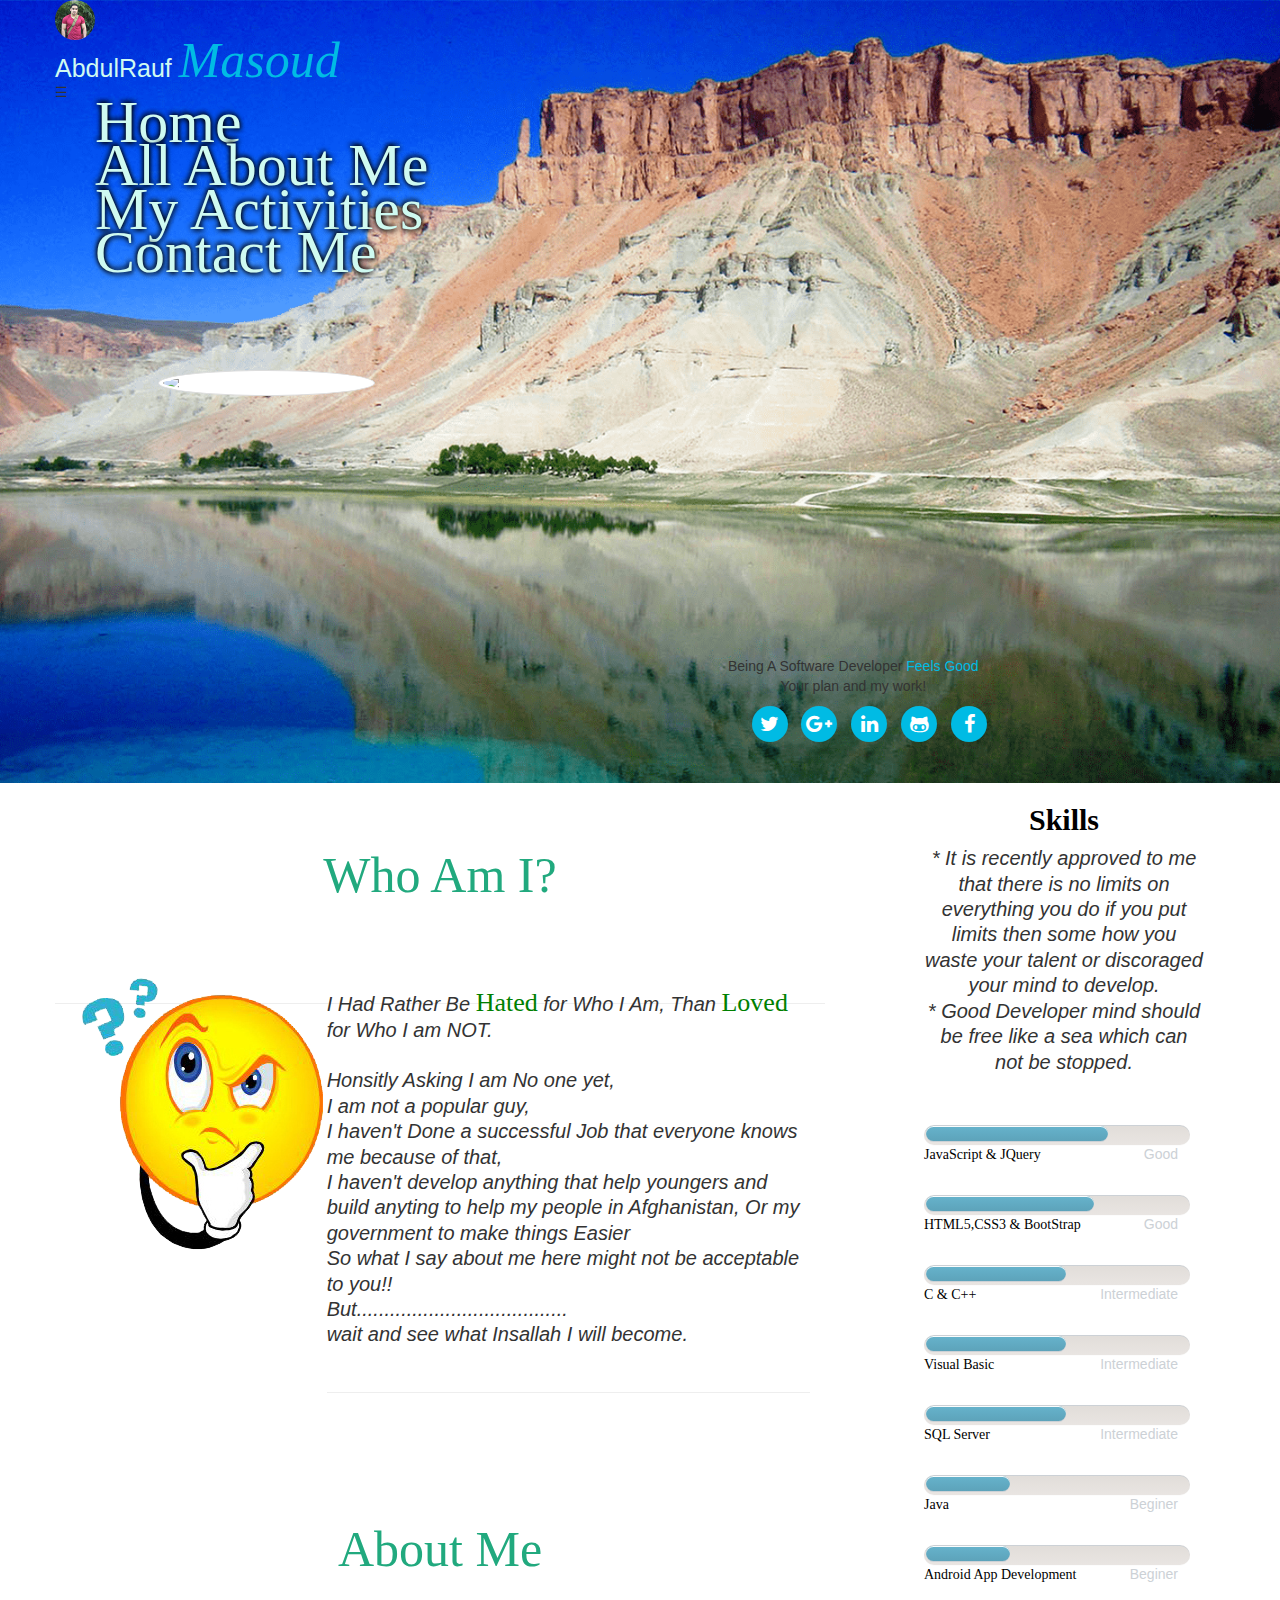
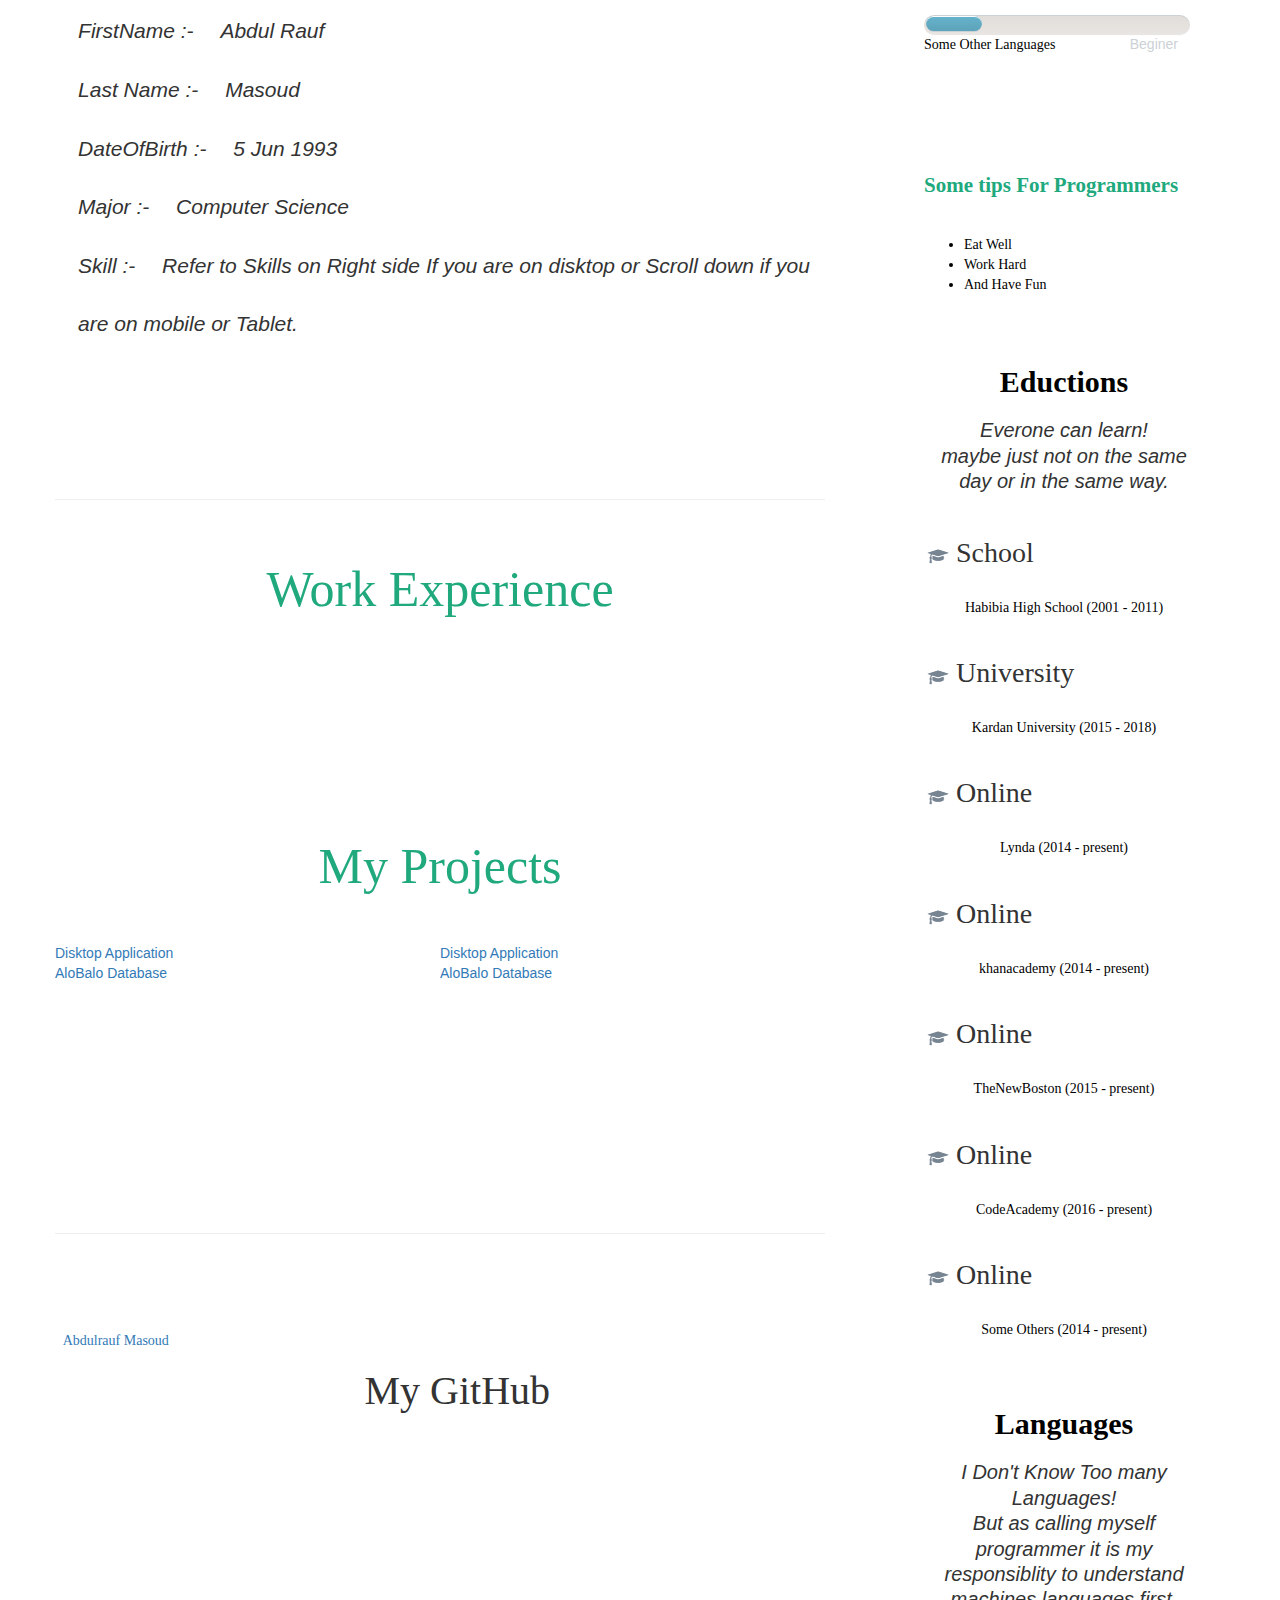
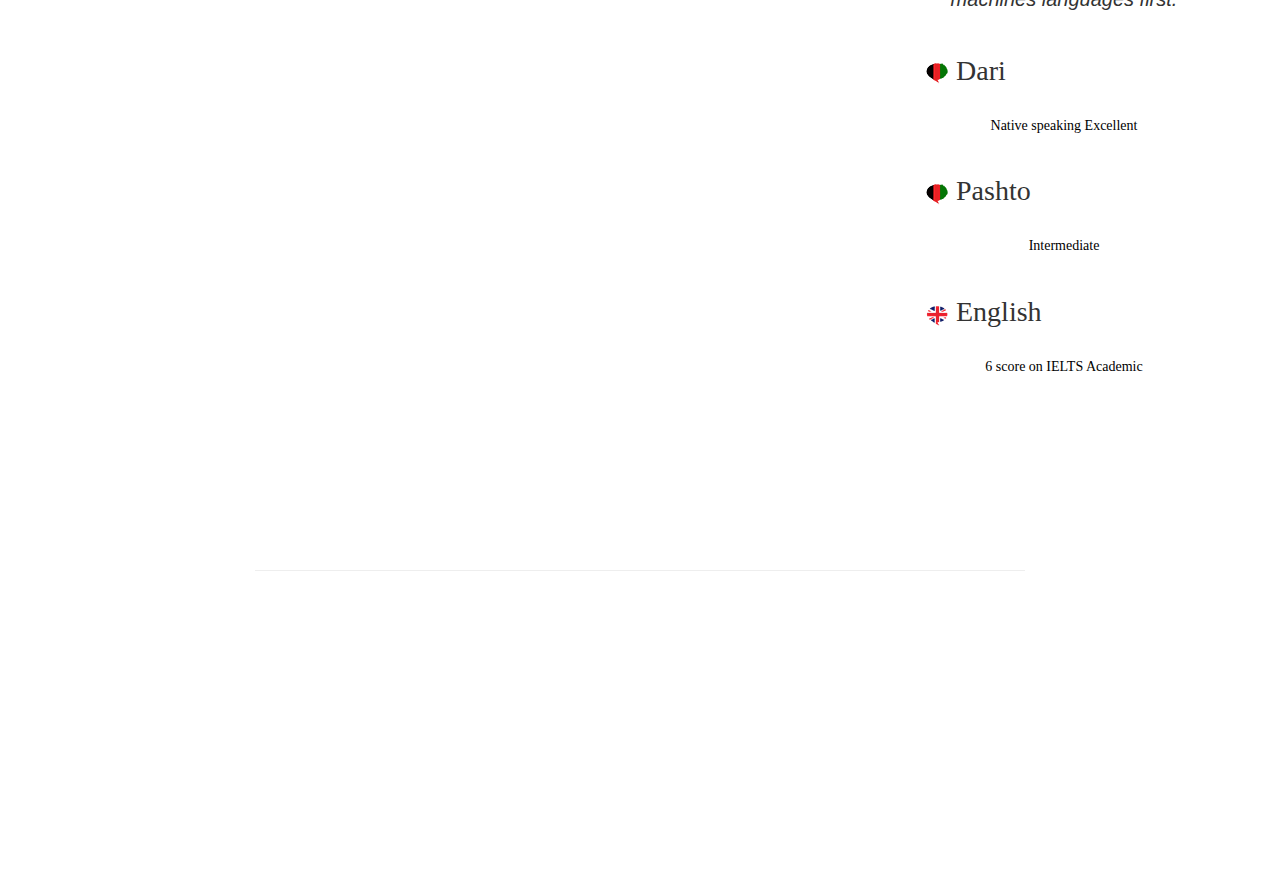
==== index.html @ 6aa52af4 "Update index.html" ====
<!DOCTYPE html >
<html lang = "en">
<head>
	<meta charset="UTF-8">
    <meta http-equiv="X-UA-Compatible" content="IE=edge">
    <meta name="viewport" content="width=device-width, initial-scale=1">
	
	
	
	
	<link rel="stylesheet" href="CSS/bootstrap.min.css">
	<link rel="stylesheet" href= "CSS/normalize.css">
	<link rel="stylesheet" type="text/css" href="http://fonts.googleapis.com/css?family=Tangerine">
	<link rel="stylesheet" href="//cdnjs.cloudflare.com/ajax/libs/octicons/2.0.2/octicons.min.css">
	<link rel="stylesheet" href="CSS/github-activity.css">
	<link rel="stylesheet" href="CSS/font-awesome.css">
	<link rel="stylesheet" href="CSS/font-awesome.min.css">
	<link rel="stylesheet" href="CSS/font-awesome.min(1).css">
	<link rel="stylesheet" href="https://cdnjs.cloudflare.com/ajax/libs/font-awesome/4.6.3/css/font-awesome.min.css">
	<script type="text/javascript" src="//cdnjs.cloudflare.com/ajax/libs/mustache.js/0.7.2/mustache.min.js"></script>
<script type="text/javascript" src="JavaScript/github-activity.js"></script>
	
	<link rel="stylesheet" href="CSS/Copied-style.css">
	<link rel="stylesheet" href="CSS/MyStyle.css">
    <link rel="stylesheet" href="CSS/MediaQuery.css">
	
</head>
<!-------------------------Body--------------------->
	<body>  
					
	
		
<div class="container-fluid">
	
<div id='stars'></div>
<div id='stars2'></div>
<div id='stars3'></div>
<!------------------- Nevigation-Bar-------------------->
<div class="container-fluid margin-376 ">
	<header id="header">
		<nav >
					<div class="container  ">

					<div class="logo">
						<img src="Images/40-40.png" class="img-circle" />
					</div>
					<span class="skills-font" style="color:#cffaf1;font-style:normal;font-size:25px;"> <bold>AbdulRauf</bold>				</span>
                        <span class="masoud" style="color:#00BBE4; font-style:italic">Masoud</span> 
					<div class="icon">
						<span class="toggle">☰</span>
					</div>
					
					<ul class="list-item masoud">
						<li><a href="#All-About-Me" class="font-a">Home</a></li>
						<li><a href="#All-About-Me" class="font-a">All About Me</a></li>
						<li><a href="#My-Activities" class="font-a">My Activities</a></li>
						<li><a href="#Contact-Me" class="font-a">Contact Me</a></li>
					</ul>
				</div>
			
	
	<div class="col-xs-1 col-sm-1  col-md-1 col-lg-1">
	</div>
	<div class="col-xs-12 col-sm-3  col-md-3 col-lg-3"  style="padding-top:5%; ">
		<div class="myimage" ><a href="Images/Abdulrauf.png">
                 <img src="Images/Abdulrauf.png" class="img-circle img-responsive center-block img-thumbnail "></a>
				</div>	
		<!--//header-->
				
			</div>	
                
			
			
				
	<div class="col-xs-12 col-sm-7  col-md-8 col-lg-8" style="padding-top:0px;">
		<div class="center">
			 <div class="page">

	  <span >Being</span>
		 	 <span>A</span>
		 	 <span>Software</span>
		 	 <span>Developer</span>
				 <span  style="color: #00BBE4;"><span>Feels</span> Good</span>
		 	 <p id="TD1">Your plan and my work!</p>

	</div>
			<div class="header">    
        <div class="profile-content " style="padding-left:5%;">
			
            <ul class="social list-inline">
                <li><a href="https://twitter.com/009_masoud" class=""><i class="fa fa-twitter"></i></a></li>
                <li><a href="https://plus.google.com/112417291341196289769"><i class="fa fa-google-plus"></i></a></li>
                <li><a href="https://www.linkedin.com/in/abdulrauf-masoud-2b6833103"><i class="fa fa-linkedin"></i></a></li>
                <li><a href="https://github.com/AbdulraufMasoud"><i class="fa fa-github-alt"></i></a></li>
                <li class="last-item"><a href="https://www.facebook.com/AbdulraufMasouds"><i class="fa fa-facebook"></i></a></li>
            </ul>

        </div><!--//profile-->
        
    </div>
		</div>
			</div>	
      	
	</nav>	
			</header>		
	
</div>
	
<!--------------------------------Second-Row ------------------------------>
	<div class="container-fluid White ">
	<div class="container ">
	<div class="row White " >
		
		<div class="col-xs-12 col-sm-12 col-md-8 col-lg-8 ">
<!--------------------------About-Me-Section -------------------------------->	
			

			
			
			<section id="All-About-Me" style="padding-bottom:15%">
				<h1 class="masoud textSize " style="color:#21a97e;padding-top:5%">Who Am I?</h1>	
				<br /><br />
				
				 <div class ="col-xs-12 col-sm-4 col-md-4 col-lg-4" >
					
						
							<div class="item-img">
								<img src= "Images/who_am_i.png" alt="" />
							</div>
     
						
					 

              
                </div>
                <div class =" col-xs-12  col-sm-8 col-md-8 col-lg-8" style="padding-bottom:15%;">
                   <h3 class="skills-font" style="text-align:left; padding-bottom:5%;"> 
                I Had Rather Be <span class="p" style="color: green; font-size:1.3em;">Hated</span> for Who I Am, Than <span class="p" style ="color: green; font-size:1.3em;">Loved</span> for Who I am NOT.<br /> 
                <br /> Honsitly Asking I am No one yet,<br /> I am not a popular guy,<br /> I haven't Done a successful Job that everyone knows me because of that,<br />
                I haven't develop anything that help youngers and build anyting to help my people in Afghanistan, Or my government to make things Easier<br /> So what I say about me here might not be acceptable to you!!
				 <br /> 
                But...................................... 
				 <br />
				wait and see what Insallah I will become.<br />
					  
					</h3>
					 <hr class="primary" style="color:black;">  
							
                </div>
				<div>
					
				  <h1 class="masoud textSize" style="margine-left:30%;  color:#21a97e;"><hr class="primary" style="color:#21a97e;">About Me
                    </h1>
				</div>
             <h4 class="blockquote" style="text-align: left;padding-left:3%; font-Size: 1.5em;">
                
                FirstName :- &emsp;Abdul Rauf <br />
                Last Name :- &emsp;Masoud <br />
				DateOfBirth :- &emsp;5 Jun 1993<br />
				Major :-&emsp; Computer Science<br />
				Skill :-&emsp; Refer to Skills on Right side If you are on disktop or Scroll down if you are on mobile or Tablet.<br />
             </h4>
				
		</section>
			<hr class="primary" style="color:black;">
<!------------------------------Work Experience Section---------------------------------->
			<section style="padding-bottom:15%; padding-top:2%;">
				 <h1 class="masoud textSize" style="margine-left:30%; padding-bottom:5%; color:#21a97e;">Work Experience
                    </h1>
			</section>
			
<!--------------------------My-Projects-Section -------------------------------->
		<section id ="My-Activities">
			 <h1 class="masoud textSize" style="margine-left:30%; padding-bottom:3%; padding-top:2%; color:#21a97e;">My Projects
                    </h1>
			
			
			<div class="col-lg-6 col-sm-6 nomargin">
                    <a href="Images/fullsize/1.jpg" class="portfolio-box">
                        <img src="Images/fullsize/1.jpg" class="img-responsive" alt="">
                        <div class="portfolio-box-caption">
                            <div class="portfolio-box-caption-content">
                                <div class="project-category text-faded">
                                    Disktop Application
                                </div>
                                <div class="project-name">
                                    AloBalo Database
                                </div>
                            </div>
                        </div>
                    </a>
                </div>
			
			<div class="col-lg-6 col-sm-6 nomargin">
                    <a href="Images/fullsize/2.jpg" class="portfolio-box">
                        <img src="Images/fullsize/2.jpg" class="img-responsive" alt="">
                        <div class="portfolio-box-caption">
                            <div class="portfolio-box-caption-content">
                                <div class="project-category text-faded">
                                    Disktop Application
                                </div>
                                <div class="project-name">
                                    AloBalo Database
                                </div>
                            </div>
                        </div>
                    </a>
                </div>
				
		</section >
			<hr class="primary" style="color:black;">
		
		<!----------------------GitHub-Section----------------------->	
		<section class=" github section" style="padding-top:10%; padding-bottom:15%;">
			
			<div class="section-inner">
				<div class="gha-user-info" style="font-family: 'Akronim', cursive;"><a class="" href="https://github.com/Abdulraufmasoud" target="_blank">Abdulrauf Masoud </a></div>
				<h2 class="heading masoud" style="font-size:40px;"> My GitHub</h2>
				
				<div id="feed">	
					<div class="gha-feed"></div>
				</div>				
			</div>				
		</section>
</div>
		
<!------------------------------------Skills-Section------------------------------->
		
		<div class="col-xs-12 col-sm-12 col-md-4 col-lg-4" Style ="padding-left:7%; padding-right:3% ">
			<section>
				<h2 class ="abdulrauf"><Strong>Skills</Strong></h2><h4 class="skills-font">
				* It is recently approved to me that there is no limits on everything you do
				if you put limits  then some how you waste your talent or discoraged your mind to develop. <br \>* Good Developer mind should be free like a sea which  can not be stopped.
                 </h4>
<!-------------------------Skills part ------------------------>
				<ul id="skill">  
	               <li><span class="bar jquery"></span><h6>
                     <span class="mySkilltitalbar">Good</span>
                     JavaScript & JQuery</h6>
                 </li>
	             <li><span class="bar html-css"></span><h6>
                        <span class="mySkilltitalbar">Good</span>
                        HTML5,CSS3 & BootStrap</h6>
                 </li>
                 <li><span class="bar C"></span><h6>
                    <span class="mySkilltitalbar">Intermediate</span>
                    C & C++</h6>
                 </li>
                  <li><span class="bar VB"></span><h6>
                    <span class="mySkilltitalbar">Intermediate</span>
                    Visual Basic</h6>
                 </li>
	               <li><span class="bar SQL"></span><h6> 
                       <span class="mySkilltitalbar">Intermediate</span>SQL Server</h6>
                   </li>
               
                   <li><span class="bar java"></span><h6>Java
                       <span class="mySkilltitalbar">Beginer</span></h6>
                   </li>
                 <li><span class="bar Android"></span><h6>
                    <span class="mySkilltitalbar">Beginer</span>
                    Android App Development</h6>
                 </li>
                
	               <li><span class="bar Other"></span>
                       <h6><span class="mySkilltitalbar">Beginer</span>Some Other Languages</h6>  </li>
                 
				</ul>
				
				 <h3 class ="masoud" style="padding-top: 50px; padding-bottom: 20px; text-align: left; font-size: 1.5em; color:#21a97e;"><strong>Some tips For Programmers</strong> </h3>
            
                 <ul class="abdulrauf" style="text-align: left; font-size:1em;">
                      
                     <li>Eat Well</li>
                     <li>Work Hard</li>
                     <li>And Have Fun</li>
                 </ul>
			</section>
<!------------------------------Education-Section----------------------->
			<section>
				 
             <h2 class ="abdulrauf" style="padding-top: 50px; padding-bottom: 10px;"><strong>Eductions</strong> <h4 class="skills-font">
               Everone can learn! <br /> maybe just not on the same day or in the same way.
                 </h4></h2>
             <span class="abdulrauf-icon"><h3> <img src="Images/Eduction.png"> School</h3>
                 <h5 class="abdulrauf">Habibia High School (2001 - 2011)</h5></span>
             
              <span class="abdulrauf-icon"><h3> <img src="Images/Eduction.png"> University</h3>
                 <h5 class="abdulrauf">Kardan University (2015 - 2018)</h5></span>
             
             <span class="abdulrauf-icon"><h3> <img src="Images/Eduction.png"> Online</h3>
                 <h5 class="abdulrauf">Lynda (2014 - present)</h5></span>
             
             
             <span class="abdulrauf-icon"><h3> <img src="Images/Eduction.png"> Online</h3>
                 <h5 class="abdulrauf">khanacademy (2014 - present)</h5></span>
             
             <span class="abdulrauf-icon"><h3> <img src="Images/Eduction.png"> Online</h3>
                 <h5 class="abdulrauf">TheNewBoston (2015 - present)</h5></span>
             
             <span class="abdulrauf-icon"><h3> <img src="Images/Eduction.png"> Online</h3>
                 <h5 class="abdulrauf">CodeAcademy (2016 - present)</h5></span>
             
             <span class="abdulrauf-icon"><h3> <img src="Images/Eduction.png"> Online</h3>
                 <h5 class="abdulrauf">Some Others (2014 - present)</h5></span>
			</section>
<!--------------------------------- languges parts  ---------------------------->
			<section style="padding-bottom:15%;">
				  <h2 class ="abdulrauf" style="padding-top: 50px; padding-bottom: 10px;"><strong>Languages</strong><h4 class="skills-font">
                I Don't Know Too many Languages! <br \>But as calling myself programmer it is my responsiblity to understand machines languages first. 
                 </h4> </h2>
             <span class="abdulrauf-icon"><h3> <img src="Images/language.png"> Dari</h3>
                 <h5 class="abdulrauf">Native speaking Excellent </h5></span>
             <span class="abdulrauf-icon"><h3> <img src="Images/language.png"> Pashto</h3>
                 <h5 class="abdulrauf">Intermediate </h5></span>
             <span class="abdulrauf-icon"><h3> <img src="Images/English.png"> English</h3>
                 <h5 class="abdulrauf">6 score on IELTS Academic </h5></span>
			</section>
			
		</div>
			
		
		</div>
	
	</div>
		<!--//section-->
	</div>

	<!-------------------------Third-Row -------------------->
	<section id="Contact-Me" style="padding-top:5%; padding-bottom:5%;">
        <div class="container">
			
			
			
			
            <div class="row" style="color:white;">
                <div class="col-lg-8 col-lg-offset-2 text-center">
                    <h2 class="section-heading masoud" style="font-size:45px;">Let's Get In Touch!</h2>
                    <hr class="primary">
                    <h3 class="skills-font" style="font-size:20px;">Ready to start your next project with me? That's great! Give me a call or send me an email and I will get back to you as soon as possible!</h3>
                </div>
                <div class="col-lg-4 col-lg-offset-2 text-center" style="padding-top:2%; padding-bottom:4%;">
                    <i class="fa fa-phone fa-3x sr-contact"></i>
                    <h3 class="skills-font">+93 729 242444</h3>
                </div>
                <div class="col-lg-4 text-center"  style="padding-top:2%; padding-bottom:4%;">
                    <i class="fa fa-envelope-o fa-3x sr-contact"></i>
                    <h3 class="skills-font"><a href="mailto:masoud_009@yahoo.com" style = "color: white; background-color:none;">masoud_009@yahoo.com</a></h3>
                </div>
            </div>
        </div>
    </section>
	
	</div>
		<script src= "JavaScript/prefixfree.min.js"></script>
		<script src="JavaScript/jquery-3.0.0.min.js"></script>
		<script src="JavaScript/bootstrap.min.js"></script> 			
		
		<script src= "JavaScript/index.js"></script>
		<script src="JavaScript/MyScript.js"></script>
	</body>
</html>
---- CSS/MyStyle.css ----
html { 
background:url(../Images/Band-e-Amir1.png) no-repeat center center fixed; 
-webkit-background-size: cover;
-moz-background-size: cover;
-o-background-size: cover;
background-size: cover;
	background-repeat:no-repeat;
    background-position:center;
}


body
{
	background-color: transparent;
   	margin: 0px;
 	 padding:0px;
	position: static;
	
}


h1, h2, h3, h4, h5, h6 
{
	font-family: font-family: 'Georgia','Times','Times New Roman'', serif; 
}



.container-fluid
{
	widows: inherit;
	padding: 0px;
	margin: 0px;
}
.container
{
	padding: 0px;
	
}


.center
{
	margin: 5%;
	padding-top: 40%;

	text-align: center;
	
}




.header .profile-content .social a {
	text-decoration:none;
	
    background: #00BBE4 ;
	align-items: center;
    width: 36px;
    height: 36px;
    display: inline-block;
    -webkit-border-radius: 50%;
    -moz-border-radius: 50%;
    -ms-border-radius: 50%;
    -o-border-radius: 50%;
    border-radius: 50%;
    -moz-background-clip: padding;
    -webkit-background-clip: padding-box;
    background-clip: padding-box;
    color: #fff;
    text-align: center;
}
.header .profile-content .social a:hover {
    background: orange;
}
.header .profile-content .social a .fa {
    font-size: 20px;
    padding-top: 8px;
}

/*\\\\\\\\\\\\\\\\\\\\\\\\\\\-Fonts designe-\\\\\\\\\\\\\\\\\\\\\\\*/
.textSize
{  
	 color: green;
	font-size: 50px;
	text-align: center;
}
.nomargin
{
	margin: 0px;
	padding: 0px;
}


.White
	{
		background-color: white;
	}


div section div.abdulrauf
	{
	font-family: 'Akronim', cursive;
	color: White;
	text-align: center;
         padding-top: 22%;
	}

.abdulrauf
	{
	font-family: 'Lobster Two', cursive;
	
	color: Black;
	text-align: center;
	}

.skills-font
{
	text-align: center;
	font-family: Optima, Segoe, "Segoe UI", Candara, Calibri, Arial, sans-serif;
	font-size: 20px;
	
	font-variant: normal;
	font-weight: normal;
	font-style: italic;
	line-height: 25.4px;
}


#My-Activities
{
	padding-bottom: 35%;
}

.p {
	font-family: Georgia, Times, "Times New Roman", serif;
	font-size: 25px;
	font-style: normal;
	font-variant: normal;
	font-weight: 400;
	line-height: 28px;
}
.masoud{
  font-family: Georgia, Times, "Times New Roman", serif;
	font-size: 50px;
	font-style: normal;
	font-variant: normal;
	font-weight: 500;
	line-height: 40.4px;;
}
.masoudcolor:hover
    {
        background-color: transparent;
        color:black;
    }
.masoudcolor
    {
        color:white;
    }

span.abdulrauf-icon h3
{
   font-family: Segoe;
	font-size: 28px;
	font-style: normal;
	font-variant: normal;
	font-weight: 100;
	line-height: 75px;
    text-align: left;
    
	
}	
	
	.blockquote {
	font-family: Calibri, Candara, Segoe, "Segoe UI", Optima, Arial, sans-serif;
	font-size: 41px;
	font-style: italic;
	font-variant: normal;
	font-weight: 400;
	line-height: 58.5714px;

	
     
}

/*\\\\\\\\\\\\\\\\\\\\\\\\\\\-First Row Image hover-\\\\\\\\\\\\\\\\\\\\\\\*/
.myimage 
{
  position: relative;
  margin: 20px auto 60px;
  padding-bottom: 10px; /* Needed to make room for the shadow */
  height: 80%;
  text-align: center;
}
  /* Floating Shadow Pseudoelement */

  .myimage a:after
{ 
    content:'';
    display: block;
    position: absolute;
    left: 13%;
    bottom: 0px;
    width: 75%;
    max-width: 200px;
    height: 10px;
    background: transparent;
    border-radius: 100px/50px;
    box-shadow: 0 50px 40px rgba(0,0,0,0.5);
}

  .myimage a 
{
    display: block;
    position: relative;
    margin: 0 auto;
    width: 75%;
    -webkit-transition: all .2s linear;
    -moz-transition: all .2s linear;
    -ms-transition: all .2s linear;
    -o-transition: all .2s linear;
    transition: all .2s linear;
  }

  .myimage a:hover,
  .myimage a:focus {
    width: 85%;
  }
/*\\\\\\\\\\\\\\\\\\\\First Row Image -Image hover-\\\\\\\\\\\\*/








/*\\\\\\\\\\\\\\\\\\\\\\\\\MySkillBar\\\\\\\\\\\\\\\\\\\\\
*/
#skill { 
	list-style: none;
	 font-family: 'Lobster Two', cursive;
    color: black;
	width: 100%;
	margin: 30px 0 0;
	position: relative;
	line-height: 1.5em;
	padding: 10px 0 ;
}

#skill li { 
	margin-bottom:50px; 
	background:#ccd1d6;
	background-image: -webkit-gradient(linear, left top, left bottom, from(#e1ddd9), to(#e9e5e2));
	background-image: -webkit-linear-gradient(top, #e1ddd9, #e9e5e2);
	background-image: -moz-linear-gradient(top, #e1ddd9, #e9e5e2);
	background-image: -ms-linear-gradient(top, #e1ddd9, #e9e5e2);
	background-image: -o-linear-gradient(top, #e1ddd9, #e9e5e2);
	background-image: linear-gradient(top, #e1ddd9, #e9e5e2);  
	height:20px;
    width: 95%;
	border-radius:10px; 
    -moz-box-shadow: 0 1px 0px #ccd1d6 inset, 0 1px 0 #fcfcfc;	 
	-webkit-box-shadow: 0 1px 0px #ccd1d6 inset, 0 1px 0 #fcfcfc;	 
	box-shadow: 
	0 1px 0px #ccd1d6 inset, 0 1px 0 #fcfcfc;	  
}

#skill li h6 { 
    font-size: 1em;
	position:relative; 
	top:22px;
    text-align: left;
    
}

.bar { 
	height:15px; 
	margin:1.5px 2px;  
	position:absolute;
	border-radius:20px;
	-moz-box-shadow: 0 1px 0px #fcfcfc inset, 0 1px 0 #ccd1d6;
	-webkit-box-shadow: 0 1px 0px #fcfcfc inset, 0 1px 0 #ccd1d6;	 
	box-shadow: 0 1px 0px #fcfcfc inset, 0 1px 0#ccd1d6;		
}
.jquery {
	width:65%;
	-moz-animation:jquery 2s ease-out;
	-webkit-animation:jquery 2s ease-out;
	background-color: #00BBE4;
background-image: -webkit-gradient(linear, left top, left bottom, from(#66b3cc), to(#5da3ba));
	background-image: -webkit-linear-gradient(top, #66b3cc, #5da3ba);
	background-image: -moz-linear-gradient(top, #66b3cc, #5da3ba);
	background-image: -ms-linear-gradient(top, #66b3cc, #5da3ba);
	background-image: -o-linear-gradient(top, #66b3cc, #5da3ba);
	background-image: linear-gradient(top, #66b3cc, #5da3ba)
}
.html-css{
	width:60%;
	-moz-animation:html-css 2s ease-out;
	-webkit-animation:html-css 2s ease-out;
	background-color: #00BBE4;
	background-image: -webkit-gradient(linear, left top, left bottom, from(#00BBE4), to(#00BBE4));
	background-image: -webkit-linear-gradient(top, #66b3cc, #5da3ba);
	background-image: -moz-linear-gradient(top, #66b3cc, #5da3ba);
	background-image: -ms-linear-gradient(top, #66b3cc, #5da3ba);
	background-image: -o-linear-gradient(top, #66b3cc, #5da3ba);
	background-image: linear-gradient(top, #66b3cc, #5da3ba)
}
.C {
	width:50%; 
	-moz-animation:C 3.2s ease-out;
	-webkit-animation:C 3.2s ease-out;
	background-color: #5da3ba;
	background-image: -webkit-gradient(linear, left top, left bottom, from(#66b3cc), to(#5da3ba));
	background-image: -webkit-linear-gradient(top, #66b3cc, #5da3ba);
	background-image: -moz-linear-gradient(top, #66b3cc, #5da3ba);
	background-image: -ms-linear-gradient(top, #66b3cc, #5da3ba);
	background-image: -o-linear-gradient(top, #66b3cc, #5da3ba);
	background-image: linear-gradient(top, #66b3cc, #5da3ba)
}
.VB {
	width:50%;
	-moz-animation:VB 2s ease-out;
	-webkit-animation:VB 2s ease-out;
	background-color: #5da3ba;
background-image: -webkit-gradient(linear, left top, left bottom, from(#66b3cc), to(#5da3ba));
	background-image: -webkit-linear-gradient(top, #66b3cc, #5da3ba);
	background-image: -moz-linear-gradient(top, #66b3cc, #5da3ba);
	background-image: -ms-linear-gradient(top, #66b3cc, #5da3ba);
	background-image: -o-linear-gradient(top, #66b3cc, #5da3ba);
	background-image: linear-gradient(top, #66b3cc, #5da3ba)
}
.SQL {
	width:50%;
	-moz-animation:SQL 2s ease-out;
	-webkit-animation:SQL 2s ease-out;
	background-color: #5da3ba;
background-image: -webkit-gradient(linear, left top, left bottom, from(#66b3cc), to(#5da3ba));
	background-image: -webkit-linear-gradient(top, #66b3cc, #5da3ba);
	background-image: -moz-linear-gradient(top, #66b3cc, #5da3ba);
	background-image: -ms-linear-gradient(top, #66b3cc, #5da3ba);
	background-image: -o-linear-gradient(top, #66b3cc, #5da3ba);
	background-image: linear-gradient(top, #66b3cc, #5da3ba)
}
.java {
	width:30%; 
	-moz-animation:java 2.5s ease-out;
	-webkit-animation:java 2s ease-out;
	background-color: #5da3ba;
	background-image: -webkit-gradient(linear, left top, left bottom, from(#66b3cc), to(#5da3ba));
	background-image: -webkit-linear-gradient(top, #66b3cc, #5da3ba);
	background-image: -moz-linear-gradient(top, #66b3cc, #5da3ba);
	background-image: -ms-linear-gradient(top, #66b3cc, #5da3ba);
	background-image: -o-linear-gradient(top, #66b3cc, #5da3ba);
	background-image: linear-gradient(top, #66b3cc, #5da3ba)
}
.Android {
	width:30%;
	-moz-animation:Android 2.5s ease-out;
	-webkit-animation:Android 2s ease-out;
	background-color: #5da3ba;
background-image: -webkit-gradient(linear, left top, left bottom, from(#66b3cc), to(#5da3ba));
	background-image: -webkit-linear-gradient(top, #66b3cc, #5da3ba);
	background-image: -moz-linear-gradient(top, #66b3cc, #5da3ba);
	background-image: -ms-linear-gradient(top, #66b3cc, #5da3ba);
	background-image: -o-linear-gradient(top, #66b3cc, #5da3ba);
	background-image: linear-gradient(top, #66b3cc, #5da3ba)
}
.Other {
	width:20%;
	-moz-animation:Other 2.5s ease-out;
	-webkit-animation:Other 2s ease-out;
	background-color: #5da3ba;
background-image: -webkit-gradient(linear, left top, left bottom, from(#66b3cc), to(#5da3ba));
	background-image: -webkit-linear-gradient(top, #66b3cc, #5da3ba);
	background-image: -moz-linear-gradient(top, #66b3cc, #5da3ba);
	background-image: -ms-linear-gradient(top, #66b3cc, #5da3ba);
	background-image: -o-linear-gradient(top, #66b3cc, #5da3ba);
	background-image: linear-gradient(top, #66b3cc, #5da3ba)
}
.mySkilltitalbar
    {   color: #ccd1d6;
        font-weight: 400;
        font-family: "Lato", arial, sans-serif;
        position: absolute;
        right: 12px;
        top: 0;
        padding-bottom: 20px;
    }


@-moz-keyframes jquery      { 0%  { width:0px;} 100%{ width:65%;}  }
@-webkit-keyframes jquery      { 0%  { width:0px;} 100%{ width:65%;}  }


@-moz-keyframes html-css        { 0%  { width:0px;} 100%{ width:60%;}  }
@-webkit-keyframes html-css        { 0%  { width:0px;} 100%{    
width:60%;}  }

@-moz-keyframes C {0%  { width:0px;} 60%{ width:6%;}  }
@-webkit-keyframes C      { 0%  { width:0px;} 60%{ 
width:60%;}  }


@-moz-keyframes VB   { 0%  { width:0px;} 100%{ width:50%;}  }
@-webkit-keyframes VB   { 0%  { width:0px;} 100%{ width:50%;}  }



@-moz-keyframes SQL   { 0%  { width:0px;} 100%{ width:50;}  }
@-webkit-keyframes SQL   { 0%  { width:0px;} 100%{ width:50%;}  }


@-moz-keyframes java      { 0%  { width:0px;} 100%{ width:30%;}  }
@-webkit-keyframes java      { 0%  { width:0px;} 100%{ width:30%;}}


@-moz-keyframes Android   { 0%  { width:0px;} 100%{ width:30%;}  }
@-webkit-keyframes Android   { 0%  { width:0px;} 100%{ width:30%;}  }



@-moz-keyframes Other   { 0%  { width:0px;} 100%{ width:20%;}  }
@-webkit-keyframes Other   { 0%  { width:0px;} 100%{ width:20%;}  }

/*\\\\\\\\\\\\\\\\\\\--My SkillBar LastLine --\\\\\\\\\\\\\\\\\\\\\*/






/*\\\\\\\\\\\\\\\\\\\--Nav bar --\\\\\\\\\\\\\\\\\\\\\*/




@font-face {
    font-family: 'monster';
    src: url('../fonts/monster_1.3-webfont.eot');
    src: url('../fonts/monster_1.3-webfont.eot?#iefix') format('embedded-opentype'),
         url('../fonts/monster_1.3-webfont.woff2') format('woff2'),
         url('../fonts/monster_1.3-webfont.woff') format('woff'),
         url('../fonts/monster_1.3-webfont.ttf') format('truetype'),
         url('../fonts/monster_1.3-webfont.svg#lobster_1.3regular') format('svg');
    font-weight: normal;
    font-style: normal;
 }






header {
	
	height: 10%;
	width: 100%;
}

nav {
	background: none;
	border: none;
	padding: 0;
}

nav ul.list-item{
	list-style: none;
	
}

nav li.font-a {
	display: inline-block;
}

nav div ul li a.font-a{
	font-family: Vollkorn;
	font-weight: 60%;
	color: #cffaf1;
	font-size: 1.2em;
	padding: 0 0px;
	text-shadow: 1px 2px 5px #000,
				 -1px -2px 5px #000;
	transition: color .5s ease 0s, font-size .5s ease 0s;
}

a:hover.font-a {
	color: orange;
	font-size: 1em;
	position: relative;
}



/*\\\\\\\\\\\\\\\\\\\--My SkillBar LastLine End --\\\\\\\\\\\\\\\\\\\\\*/




/*\\\\\\\\\\\\\\\\\\\-github-some Changes --\\\\\\\\\\\\\\\\\\\\\*/
.github
{
	margin: 1%;
	
}
.gha-footer{
	height: 30px;
	width: 99.7%;
	
}


.gha-header{
	width: 99.7%;
}
.heading
{
	margin-left: 40%;
}

/*\\\\\\\\\\\\\\\\\\\-github-some Changes --\\\\\\\\\\\\\\\\\\\\\*/
---- CSS/MediaQuery.css ----
@media(max-width: 1024px)
{


}

body {
    background-size: cover;
    background-attachment: fixed;
    background-position: center center;

    @media (max-width: @iphone-screen) {
        background-attachment: scroll;
    }
} 


}
@media(max-width: 1920px)
{


}

@media(max-width: 1600px)
{

}

@media(max-width: 1366px)
{
	
}

@media(max-width: 1280px)
{

}

@media(max-width: 1024px)
{
.page span
	{
	font-size: 3.2rem;
  padding-bottom: 8px;
  text-shadow: 0 2px 1px rgba(0, 0, 0, .5);
  margin-right: 7px;
	}

}

@media(max-width: 786px)
{
.page span
	{
	font-size: 2.4rem;
  padding-bottom: 8px;
  text-shadow: 0 2px 1px rgba(0, 0, 0, .5);
  margin-right: 7px;
	}


@media(max-width: 414px)
{
	
	.item-img
	{
		padding-top: 0px;
	}
	
	.center
	{
		padding-top: 0px;
	}
	.blockquote
	{
		line-height: 45px;
	}

	
}	
	
	
@media(max-width: 375px)
{
	
	.page span
	{

  margin-right: 0px;
	}
	
	
	.page {
		border-image-width: auto;
		width: 100%;
		text-align: center;
		object-position: center;
		border-top-width: medium;
		 border-top: 2px solid #00BBE4;
  border-bottom:2px solid #00BBE4;
	}
	.center
	{
		padding-top: 0px;
	}

	.profile-content
	{
		padding-left: 0px;
		padding-right: 0px;
		padding-bottom: 10px;
	}
	.item-img
	{
		padding-top: 0px;
	}
	.margin-376
	{
		margin: 2%;
	}

	.blockquote
	{
		line-height: 40px;
	}
	.section
	{
		padding-top: 0%;
	}
	#My-Activities
	{
		padding-bottom: 8%;
	}
}
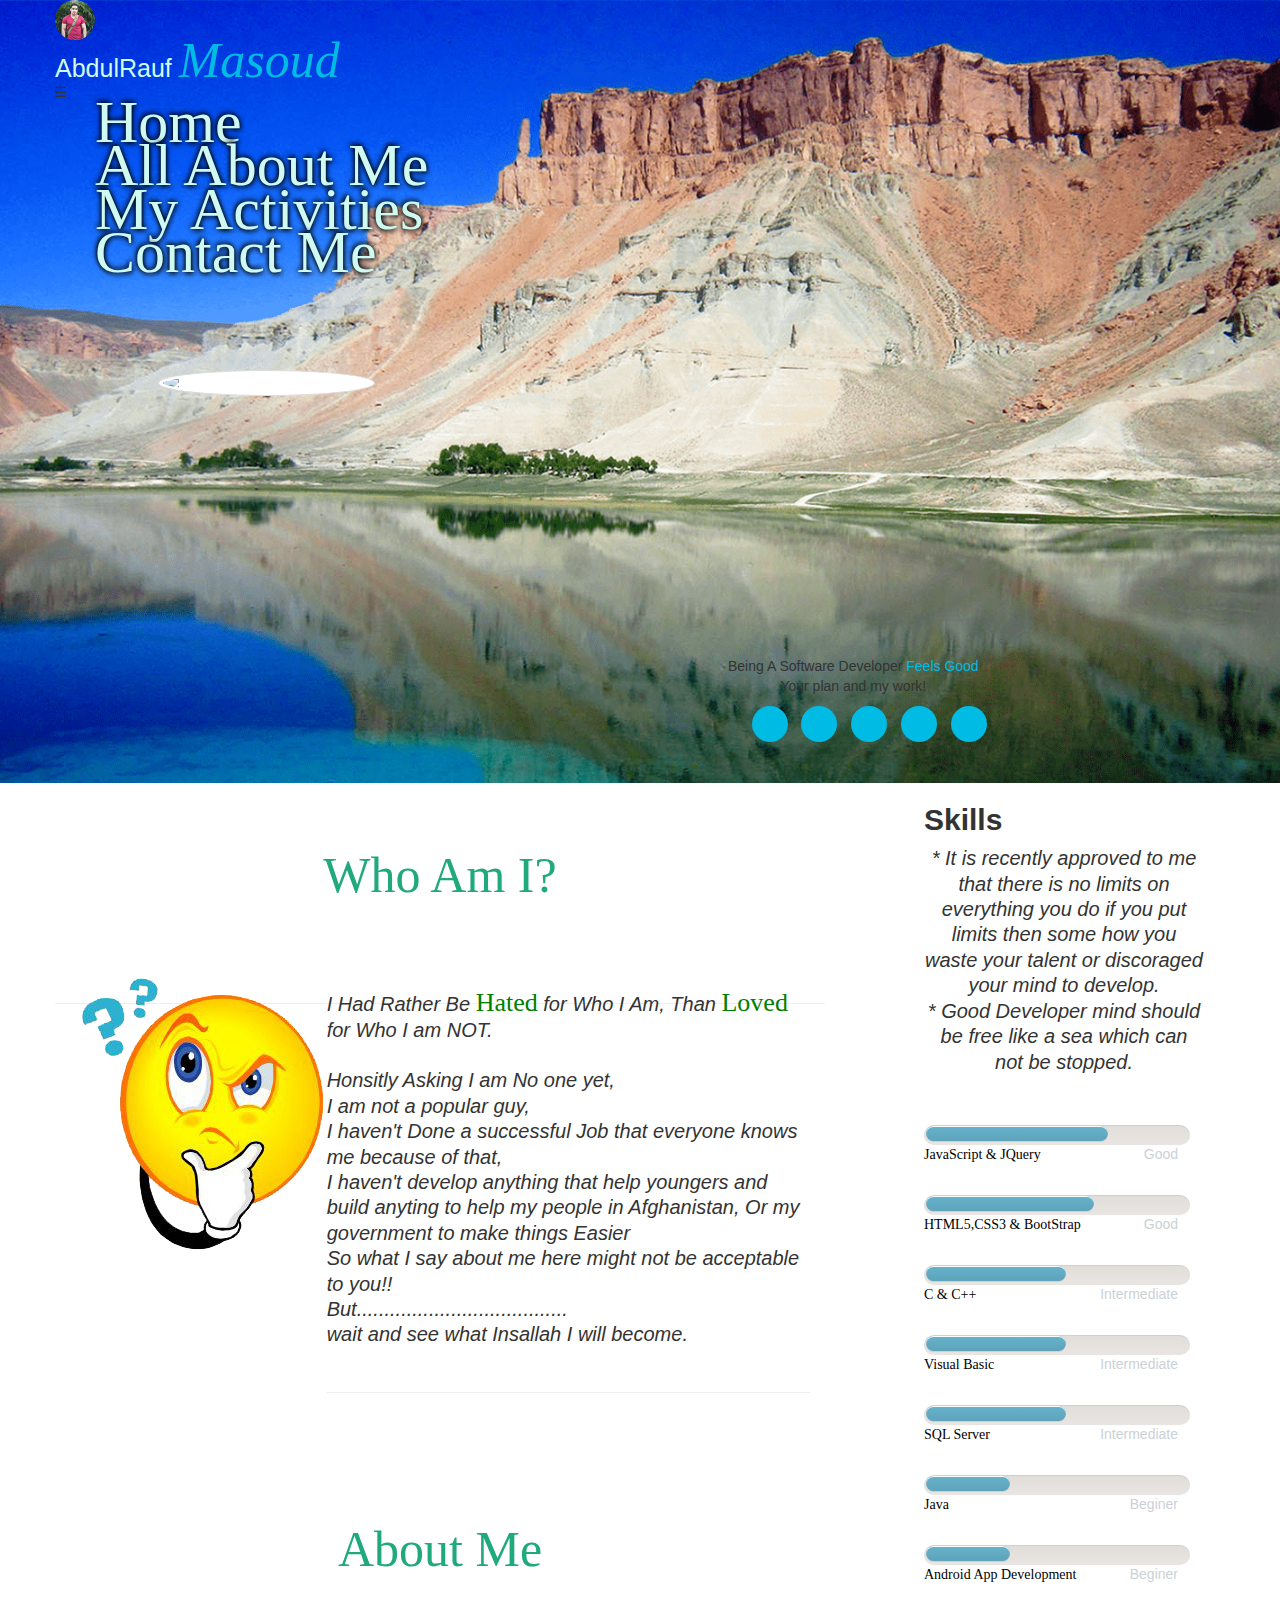
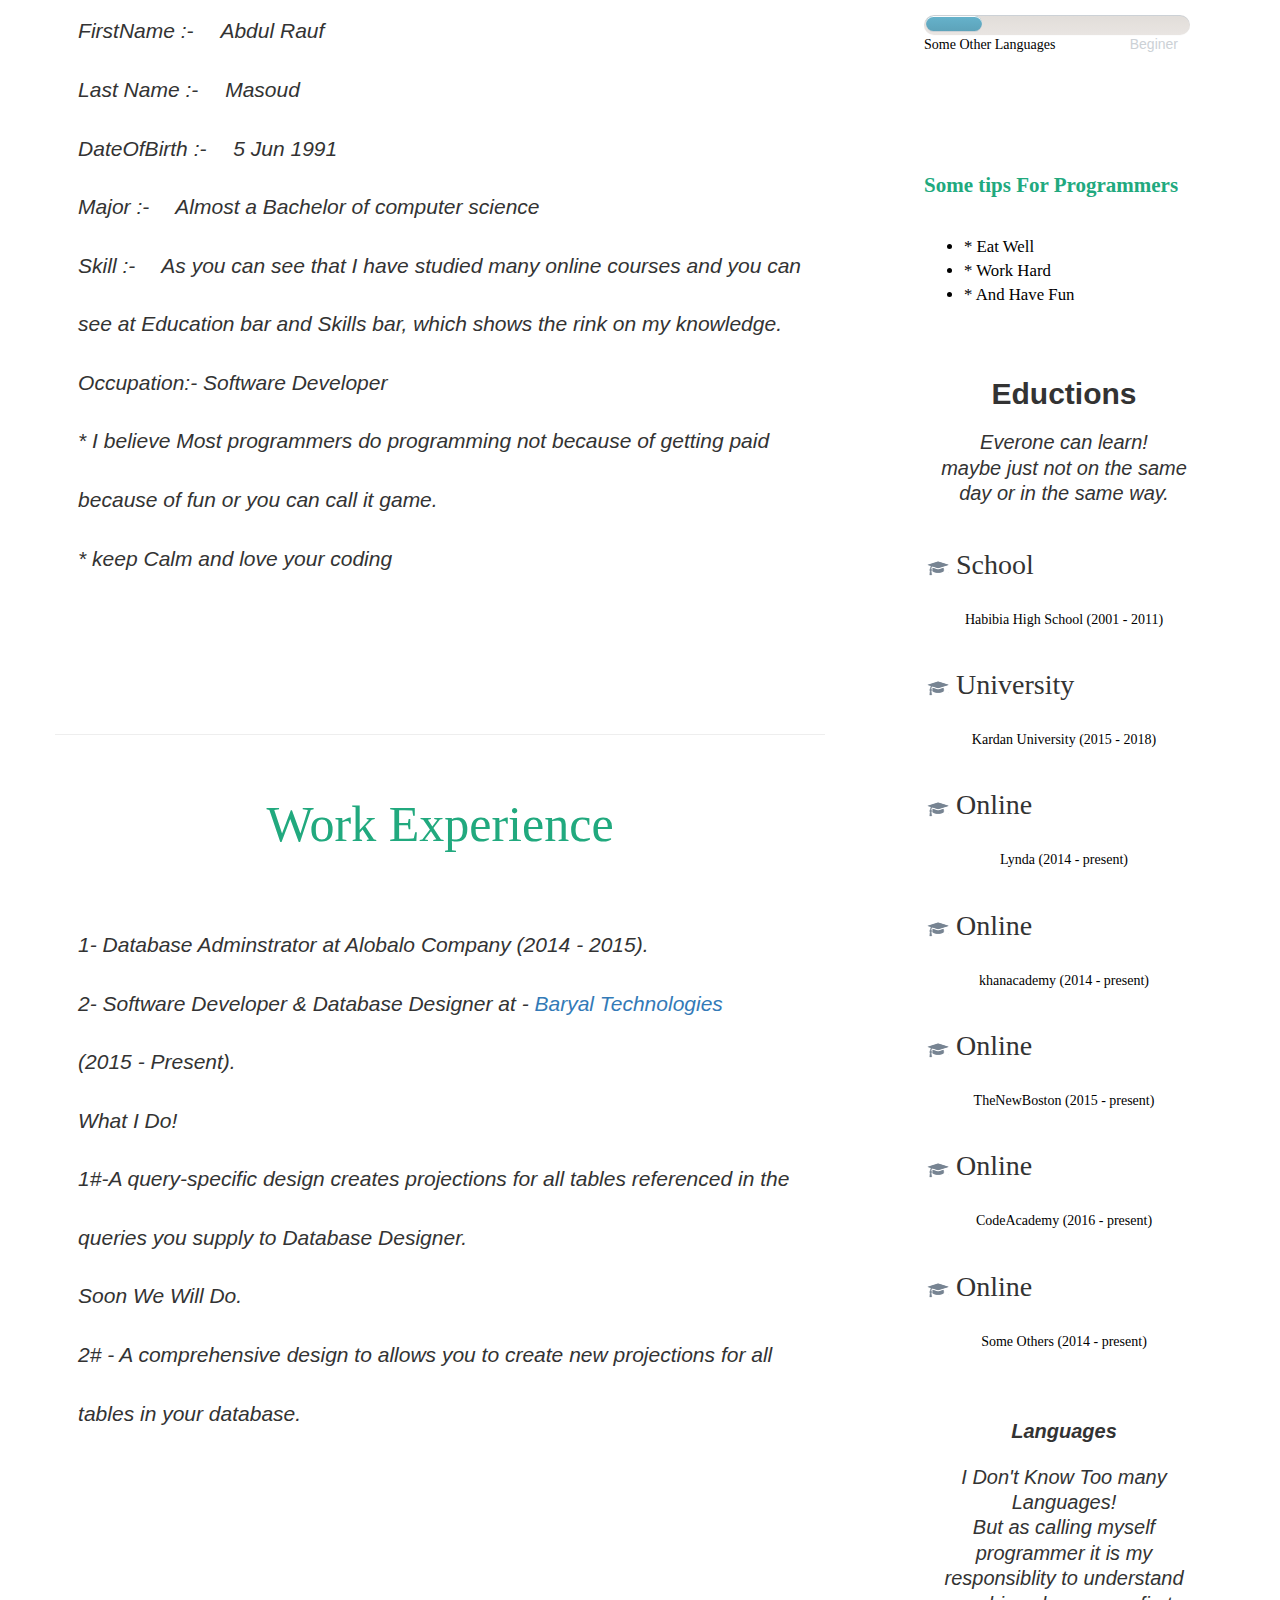
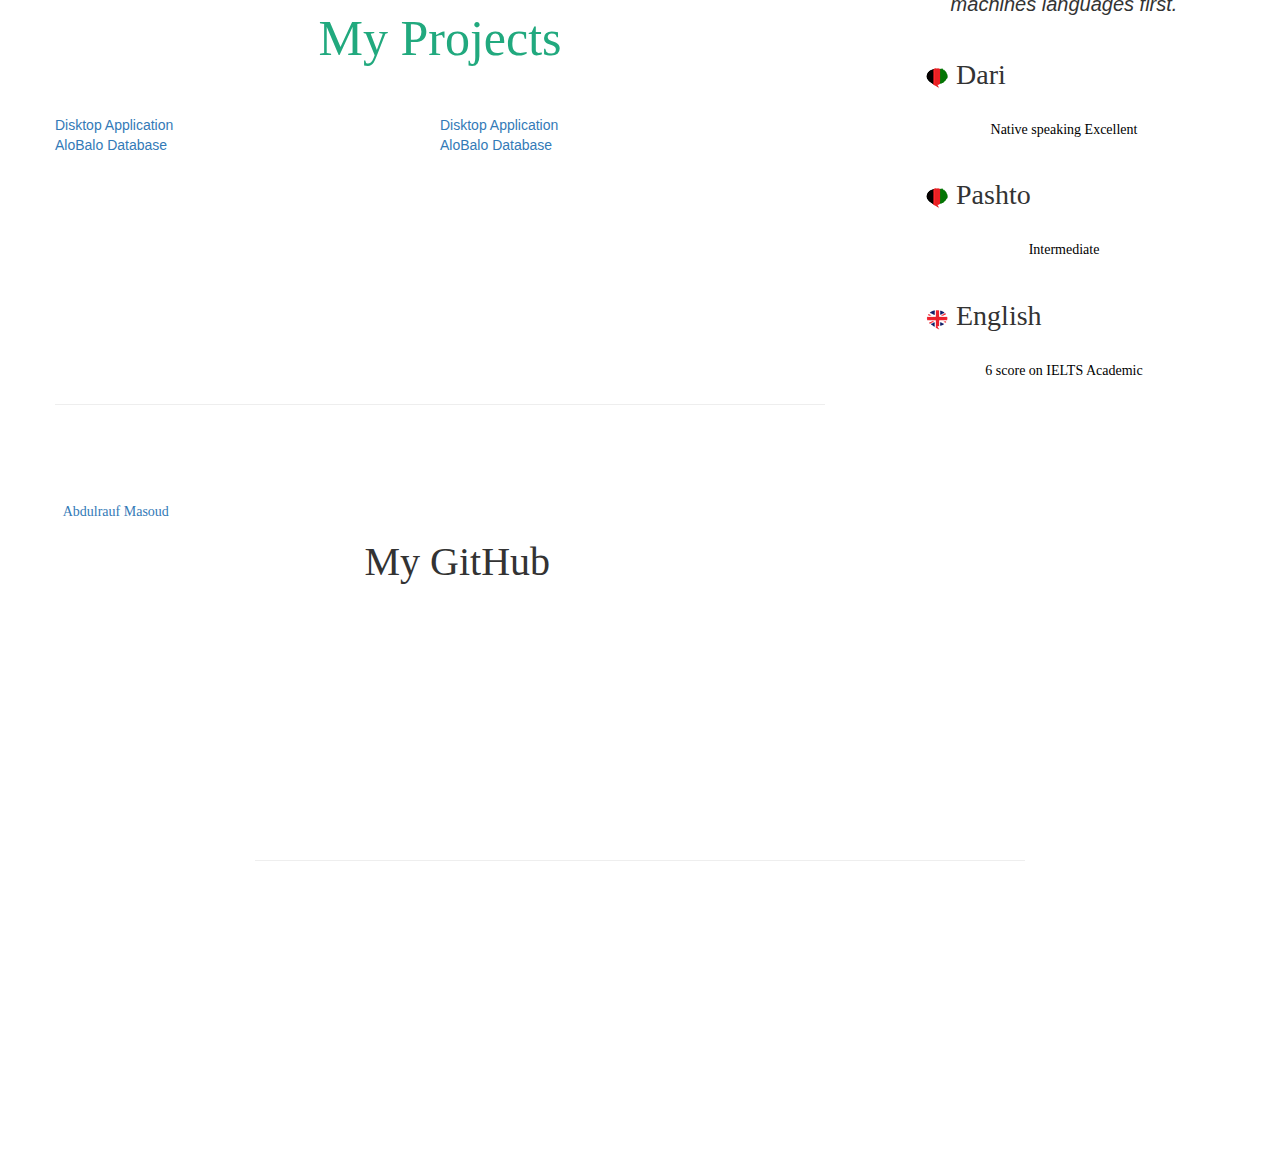
==== commit d743a369: "Update index.html" ====
--- a/index.html
+++ b/index.html
@@ -16,7 +16,6 @@
 	<link rel="stylesheet" href="CSS/font-awesome.css">
 	<link rel="stylesheet" href="CSS/font-awesome.min.css">
 	<link rel="stylesheet" href="CSS/font-awesome.min(1).css">
-	<link rel="stylesheet" href="https://cdnjs.cloudflare.com/ajax/libs/font-awesome/4.6.3/css/font-awesome.min.css">
 	<script type="text/javascript" src="//cdnjs.cloudflare.com/ajax/libs/mustache.js/0.7.2/mustache.min.js"></script>
 <script type="text/javascript" src="JavaScript/github-activity.js"></script>
 	
@@ -156,10 +155,14 @@
                 
                 FirstName :- &emsp;Abdul Rauf <br />
                 Last Name :- &emsp;Masoud <br />
-				DateOfBirth :- &emsp;5 Jun 1993<br />
-				Major :-&emsp; Computer Science<br />
-				Skill :-&emsp; Refer to Skills on Right side If you are on disktop or Scroll down if you are on mobile or Tablet.<br />
-             </h4>
+				DateOfBirth :- &emsp;5 Jun 1991<br />
+				Major :-&emsp; Almost a Bachelor of computer science<br />
+				Skill :-&emsp; As you can see that I have studied many online courses and you can see at Education bar and Skills bar, which shows the rink on my knowledge.<br />
+				Occupation:- Software Developer
+				 <br />
+				 <span> * I believe Most programmers do programming not because of getting paid because of fun or you can call it game.<br />
+				 * keep Calm and love your coding</span> 
+				</h4>
 				
 		</section>
 			<hr class="primary" style="color:black;">
@@ -167,8 +170,14 @@
 			<section style="padding-bottom:15%; padding-top:2%;">
 				 <h1 class="masoud textSize" style="margine-left:30%; padding-bottom:5%; color:#21a97e;">Work Experience
                     </h1>
+				<h4 class="blockquote" style="text-align: left;padding-left:3%; font-Size: 1.5em;">
+					1- Database Adminstrator at Alobalo Company  <span class="year">(2014 - 2015).</span><br />
+					2- Software Developer & Database Designer at - <span class="place"><a href="http:\\www.baryal.com">Baryal Technologies</a></span> <span class="year"><br />(2015 - Present).<br /> <span class="what-we-do">What I Do!</span><br /></span>
+					1#-A query-specific design creates projections for all tables referenced in the queries you supply to Database Designer.<br /> <span class="what-we-do">Soon We Will Do.</span><br /> 2# -
+A comprehensive design to allows you to create new projections for all tables in your database.					
+					
+				</h4>				
 			</section>
-			
 <!--------------------------My-Projects-Section -------------------------------->
 		<section id ="My-Activities">
 			 <h1 class="masoud textSize" style="margine-left:30%; padding-bottom:3%; padding-top:2%; color:#21a97e;">My Projects
@@ -228,7 +237,7 @@
 		
 		<div class="col-xs-12 col-sm-12 col-md-4 col-lg-4" Style ="padding-left:7%; padding-right:3% ">
 			<section>
-				<h2 class ="abdulrauf"><Strong>Skills</Strong></h2><h4 class="skills-font">
+				<h2 class ="skill-font"><Strong>Skills</Strong></h2><h4 class="skills-font">
 				* It is recently approved to me that there is no limits on everything you do
 				if you put limits  then some how you waste your talent or discoraged your mind to develop. <br \>* Good Developer mind should be free like a sea which  can not be stopped.
                  </h4>
@@ -269,17 +278,17 @@
 				
 				 <h3 class ="masoud" style="padding-top: 50px; padding-bottom: 20px; text-align: left; font-size: 1.5em; color:#21a97e;"><strong>Some tips For Programmers</strong> </h3>
             
-                 <ul class="abdulrauf" style="text-align: left; font-size:1em;">
+                 <ul class="abdulrauf" style="text-align: left; font-size:1.2em;">
                       
-                     <li>Eat Well</li>
-                     <li>Work Hard</li>
-                     <li>And Have Fun</li>
+                     <li>* Eat Well</li>
+                     <li>* Work Hard</li>
+                     <li>* And Have Fun</li>
                  </ul>
 			</section>
 <!------------------------------Education-Section----------------------->
 			<section>
 				 
-             <h2 class ="abdulrauf" style="padding-top: 50px; padding-bottom: 10px;"><strong>Eductions</strong> <h4 class="skills-font">
+             <h2 class ="skill-font" style="padding-top: 50px; padding-bottom: 10px;text-align:center"><strong>Eductions</strong> <h4 class="skills-font">
                Everone can learn! <br /> maybe just not on the same day or in the same way.
                  </h4></h2>
              <span class="abdulrauf-icon"><h3> <img src="Images/Eduction.png"> School</h3>
@@ -306,7 +315,7 @@
 			</section>
 <!--------------------------------- languges parts  ---------------------------->
 			<section style="padding-bottom:15%;">
-				  <h2 class ="abdulrauf" style="padding-top: 50px; padding-bottom: 10px;"><strong>Languages</strong><h4 class="skills-font">
+				  <h2 class ="skills-font" style="padding-top: 50px; padding-bottom: 10px; text-align:center"><strong class="skill-font">Languages</strong><h4 class="skills-font">
                 I Don't Know Too many Languages! <br \>But as calling myself programmer it is my responsiblity to understand machines languages first. 
                  </h4> </h2>
              <span class="abdulrauf-icon"><h3> <img src="Images/language.png"> Dari</h3>
@@ -351,7 +360,13 @@
         </div>
     </section>
 	
-	</div>
+	
+	
+	
+	
+	
+	</div>
+
 		<script src= "JavaScript/prefixfree.min.js"></script>
 		<script src="JavaScript/jquery-3.0.0.min.js"></script>
 		<script src="JavaScript/bootstrap.min.js"></script> 			
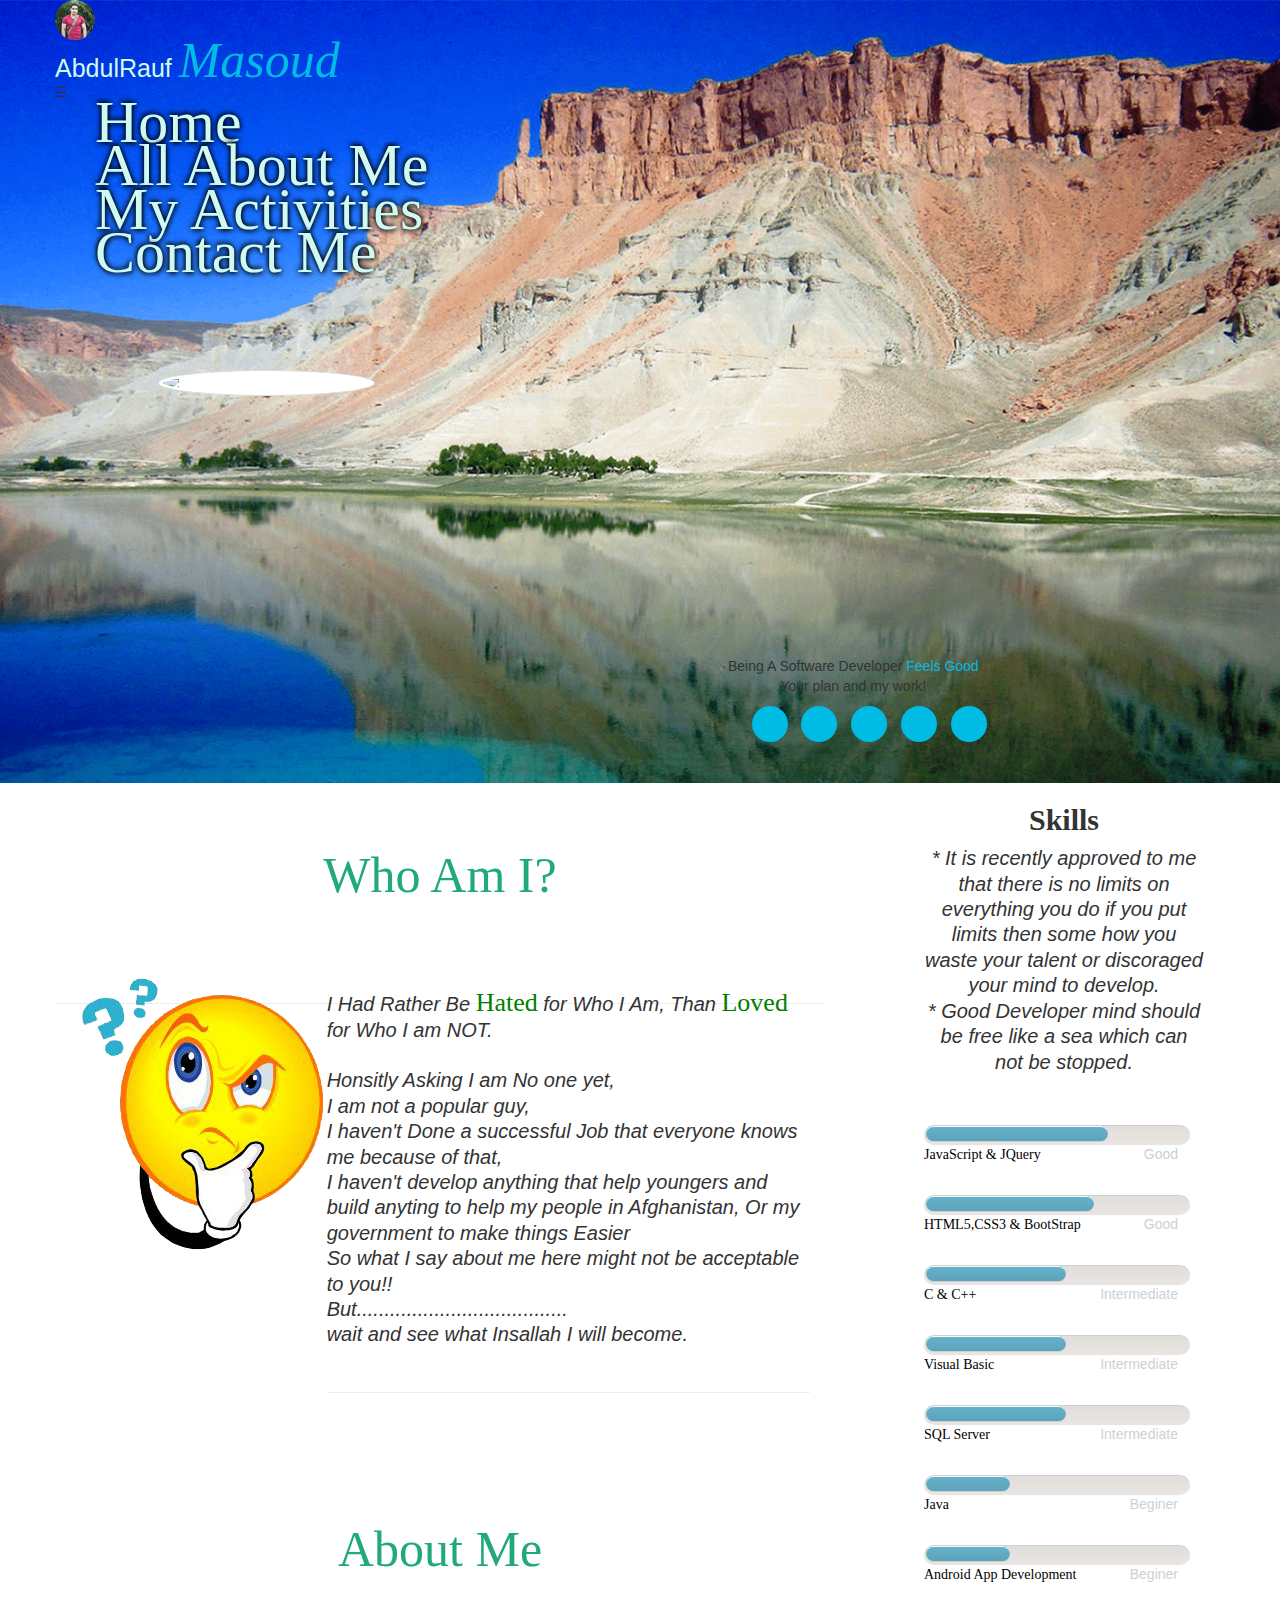
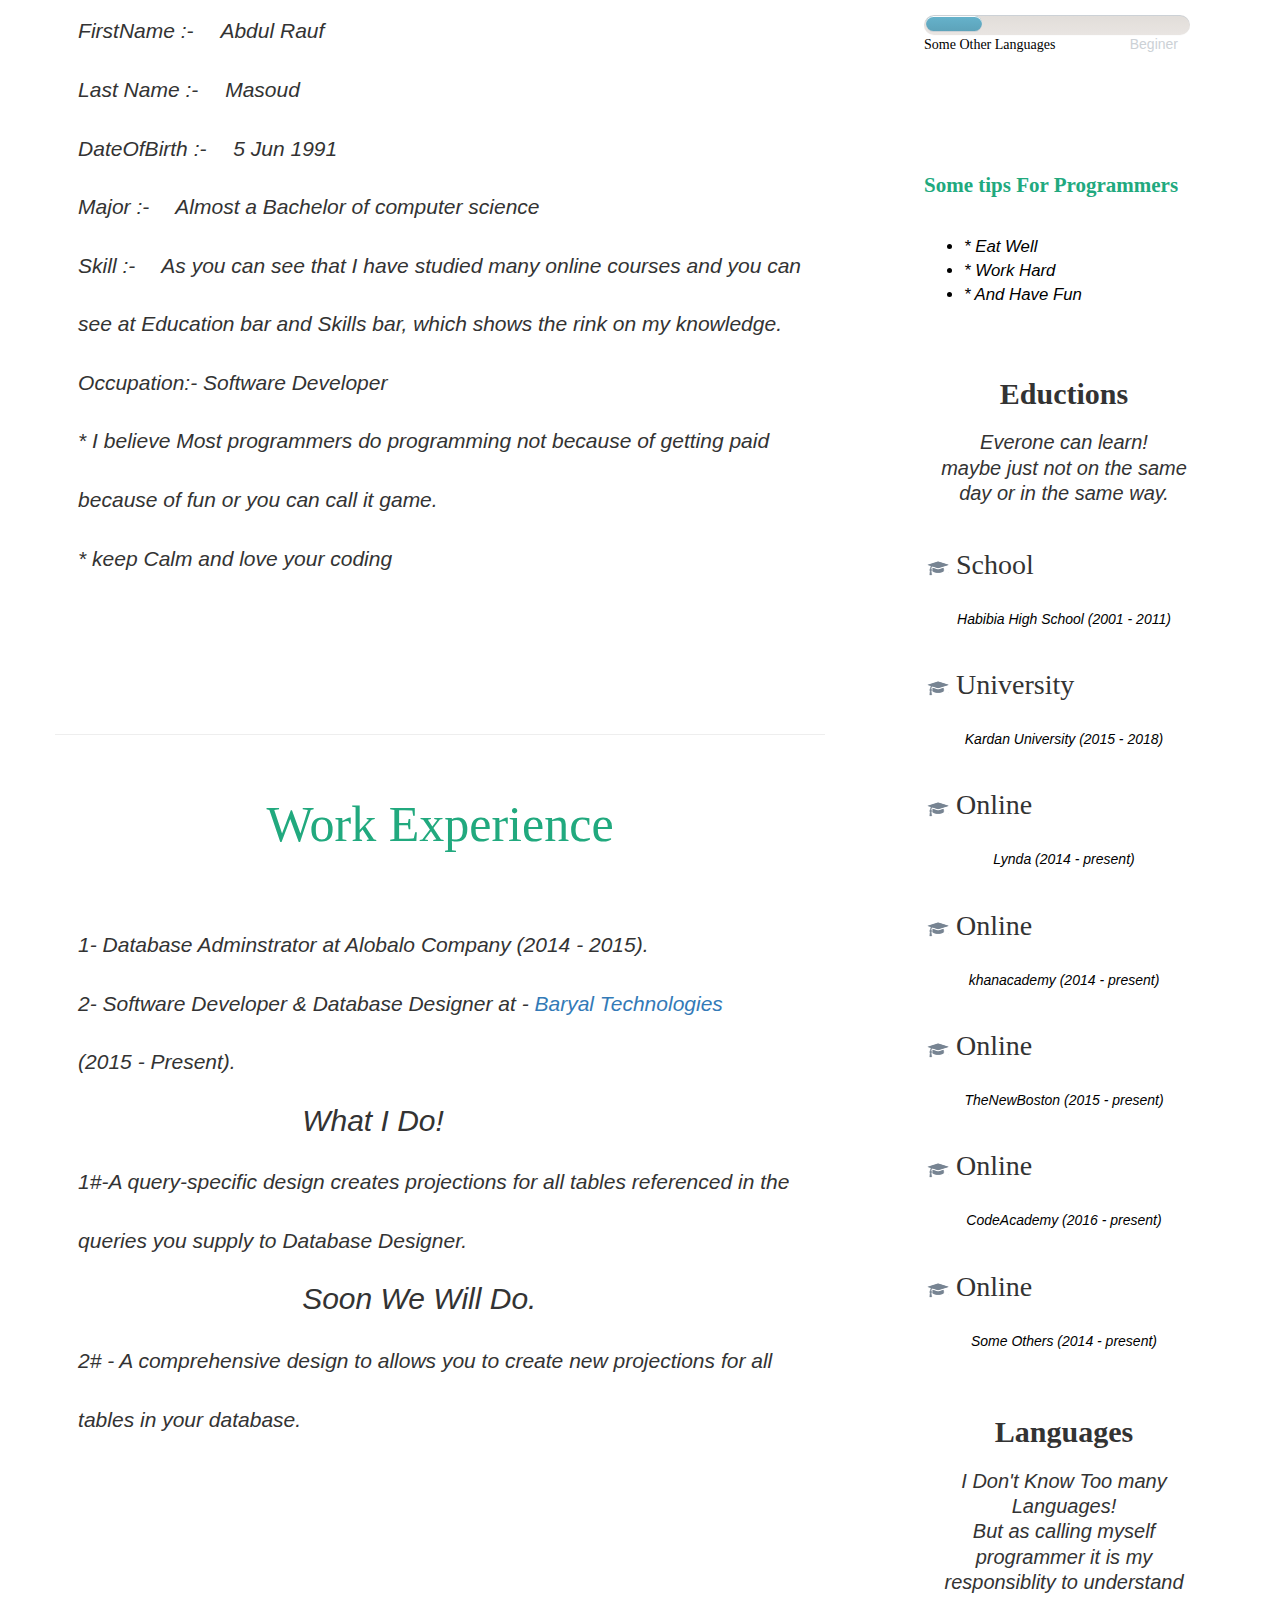
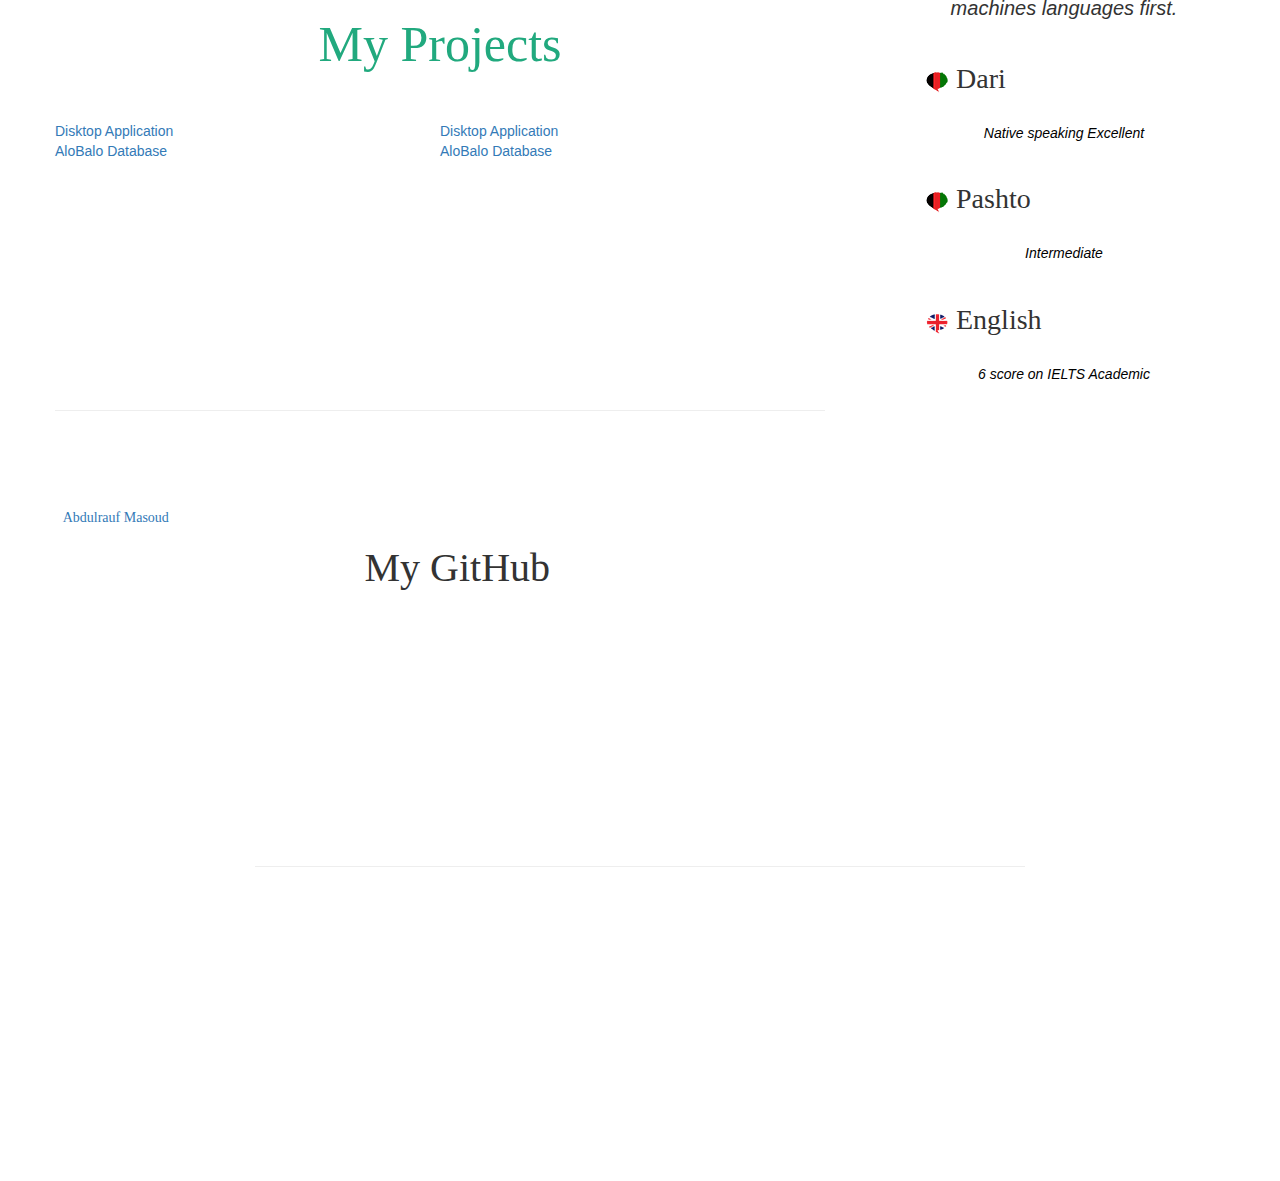
==== commit ca01f12f: "Update index.html" ====
--- a/index.html
+++ b/index.html
@@ -14,8 +14,9 @@
 	<link rel="stylesheet" href="//cdnjs.cloudflare.com/ajax/libs/octicons/2.0.2/octicons.min.css">
 	<link rel="stylesheet" href="CSS/github-activity.css">
 	<link rel="stylesheet" href="CSS/font-awesome.css">
+	<link rel="stylesheet" href="CSS/font-awesome.min(1).css">
 	<link rel="stylesheet" href="CSS/font-awesome.min.css">
-	<link rel="stylesheet" href="CSS/font-awesome.min(1).css">
+	
 	<script type="text/javascript" src="//cdnjs.cloudflare.com/ajax/libs/mustache.js/0.7.2/mustache.min.js"></script>
 <script type="text/javascript" src="JavaScript/github-activity.js"></script>
 	
@@ -87,11 +88,11 @@
         <div class="profile-content " style="padding-left:5%;">
 			
             <ul class="social list-inline">
-                <li><a href="https://twitter.com/009_masoud" class=""><i class="fa fa-twitter"></i></a></li>
-                <li><a href="https://plus.google.com/112417291341196289769"><i class="fa fa-google-plus"></i></a></li>
-                <li><a href="https://www.linkedin.com/in/abdulrauf-masoud-2b6833103"><i class="fa fa-linkedin"></i></a></li>
-                <li><a href="https://github.com/AbdulraufMasoud"><i class="fa fa-github-alt"></i></a></li>
-                <li class="last-item"><a href="https://www.facebook.com/AbdulraufMasouds"><i class="fa fa-facebook"></i></a></li>
+                <li><a href="https://twitter.com/009_masoud" class="text-rendering"><i class="fa fa-twitter"></i></a></li>
+                <li><a href="https://plus.google.com/112417291341196289769" class="text-rendering"><i class="fa fa-google-plus"></i></a></li>
+                <li><a href="https://www.linkedin.com/in/abdulrauf-masoud-2b6833103" class="text-rendering"><i class="fa fa-linkedin"></i></a></li>
+                <li><a href="https://github.com/AbdulraufMasoud" class="text-rendering"><i class="fa fa-github-alt"></i></a></li>
+                <li class="last-item"><a href="https://www.facebook.com/AbdulraufMasouds" class="text-rendering"><i class="fa fa-facebook"></i></a></li>
             </ul>
 
         </div><!--//profile-->
--- a/CSS/MyStyle.css
+++ b/CSS/MyStyle.css
@@ -91,7 +91,13 @@
 	padding: 0px;
 }
 
-
+.skill-font
+{
+	font-family: Georgia, Times, "Times New Roman", serif;
+	text-align: center;
+	font-size: 30px;
+	font-style: normal;
+}
 .White
 	{
 		background-color: white;
@@ -108,8 +114,8 @@
 
 .abdulrauf
 	{
-	font-family: 'Lobster Two', cursive;
-	
+	 font-family: "Lato", arial, sans-serif;
+	font-style: italic;
 	color: Black;
 	text-align: center;
 	}
@@ -171,6 +177,14 @@
 	
 }	
 	
+
+.what-we-do
+{
+	margin-left: 30%;
+	font-size: 30px;
+	font-style: oblique;
+}
+
 	.blockquote {
 	font-family: Calibri, Candara, Segoe, "Segoe UI", Optima, Arial, sans-serif;
 	font-size: 41px;
@@ -181,6 +195,12 @@
 
 	
      
+}
+
+.margin-376
+{
+	min-height: 100%;
+	height: 100%;
 }
 
 /*\\\\\\\\\\\\\\\\\\\\\\\\\\\-First Row Image hover-\\\\\\\\\\\\\\\\\\\\\\\*/
--- a/CSS/MediaQuery.css
+++ b/CSS/MediaQuery.css
@@ -62,7 +62,7 @@
 	}
 
 
-@media(max-width: 414px)
+@media(max-width: 767px)
 {
 	
 	.item-img
@@ -81,11 +81,30 @@
 
 	
 }	
+
+	@media(max-width: 450px)
+{
+	.what-we-do
+	{
+		margin-left: 15%;	
+	}
 	
+	.blockquote
+	{
+		line-height: 35px;
+		
+	}
+}
 	
 @media(max-width: 375px)
 {
 	
+	
+	.blockquote
+	{
+		line-height: 25px;
+		
+	}
 	.page span
 	{
 
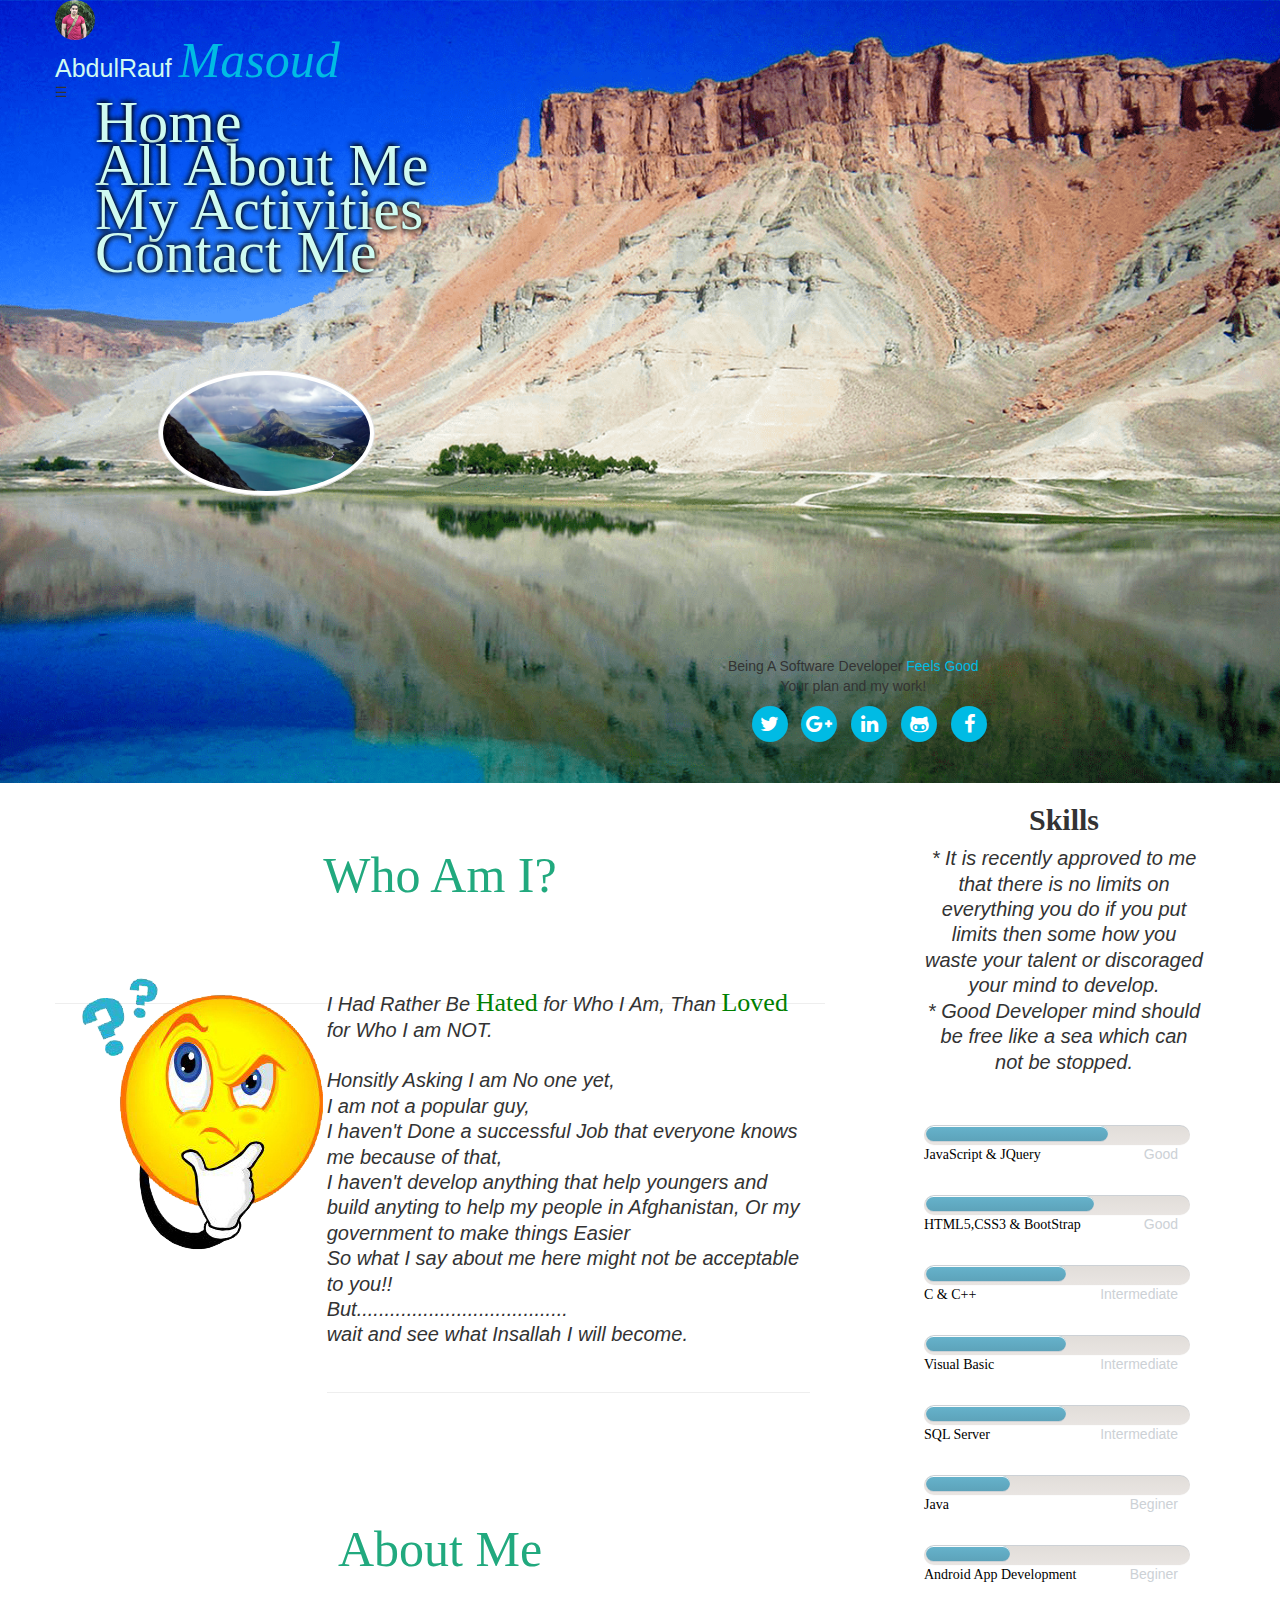
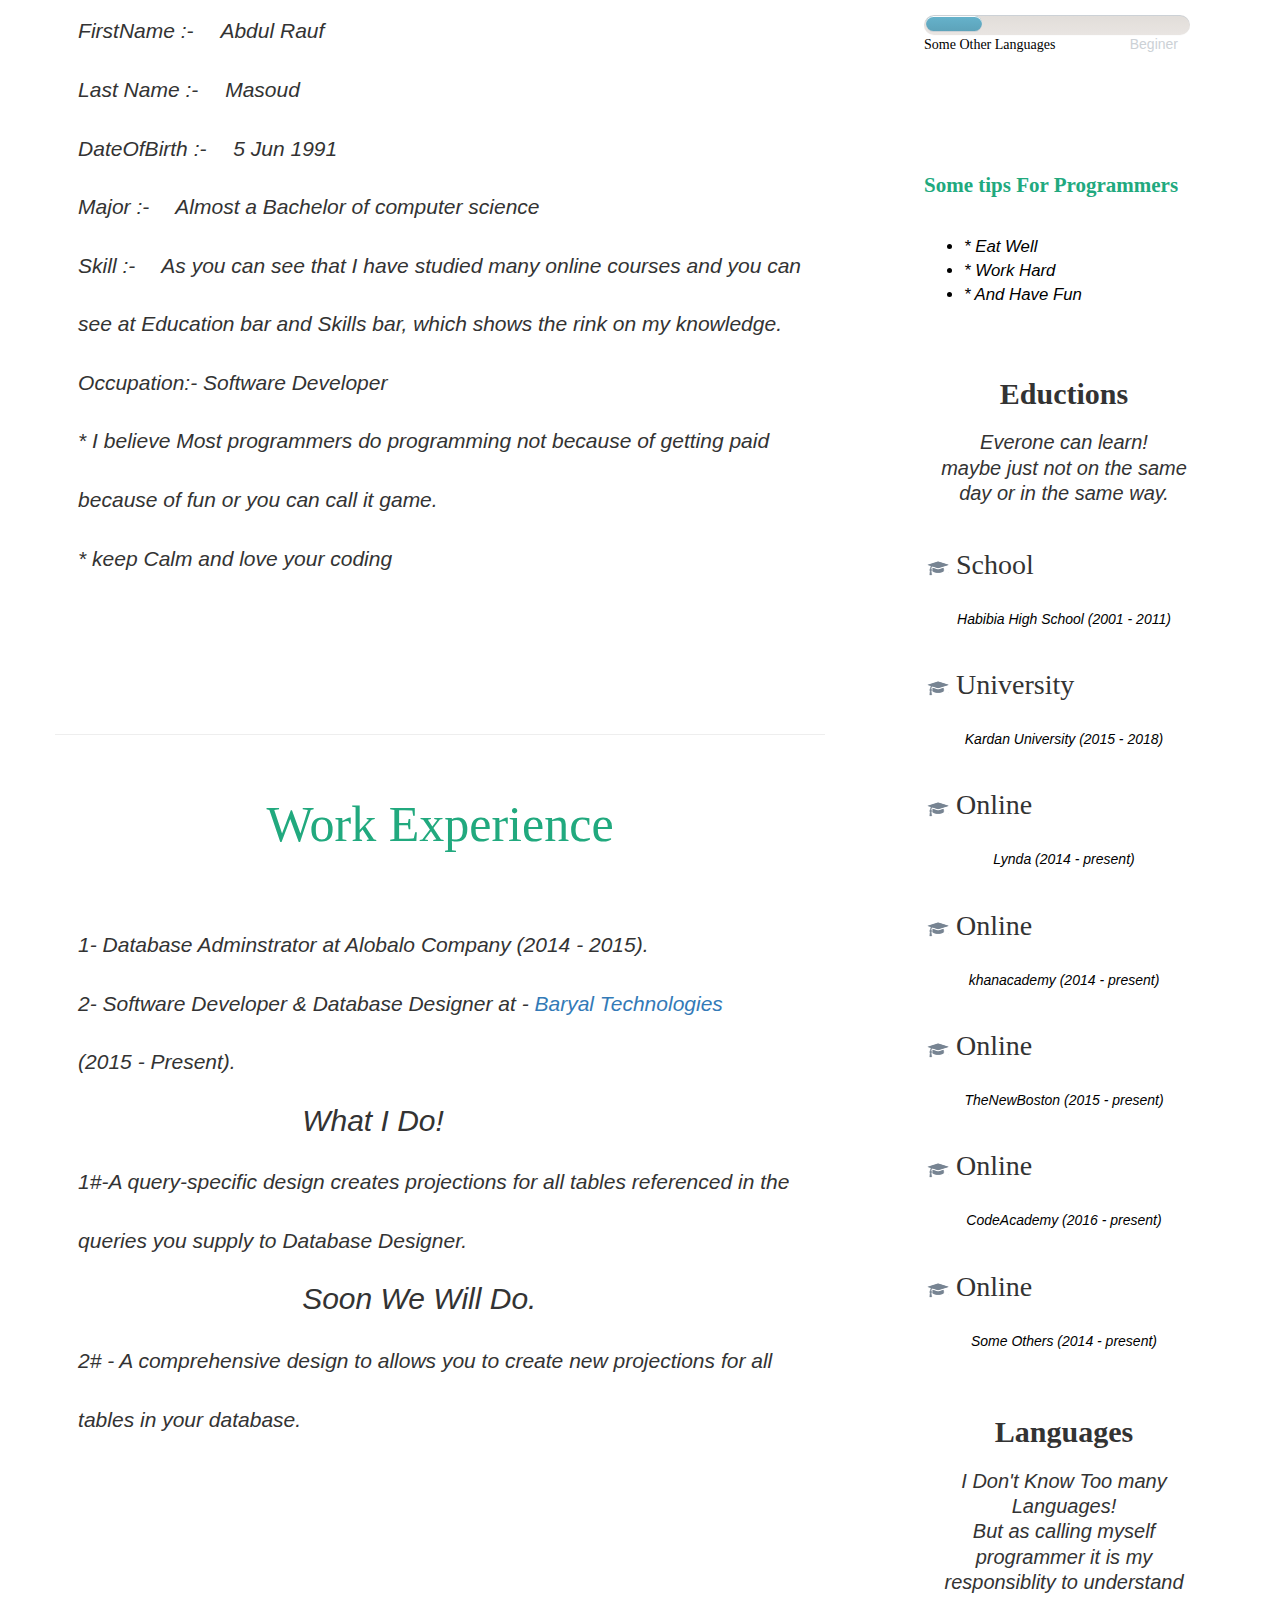
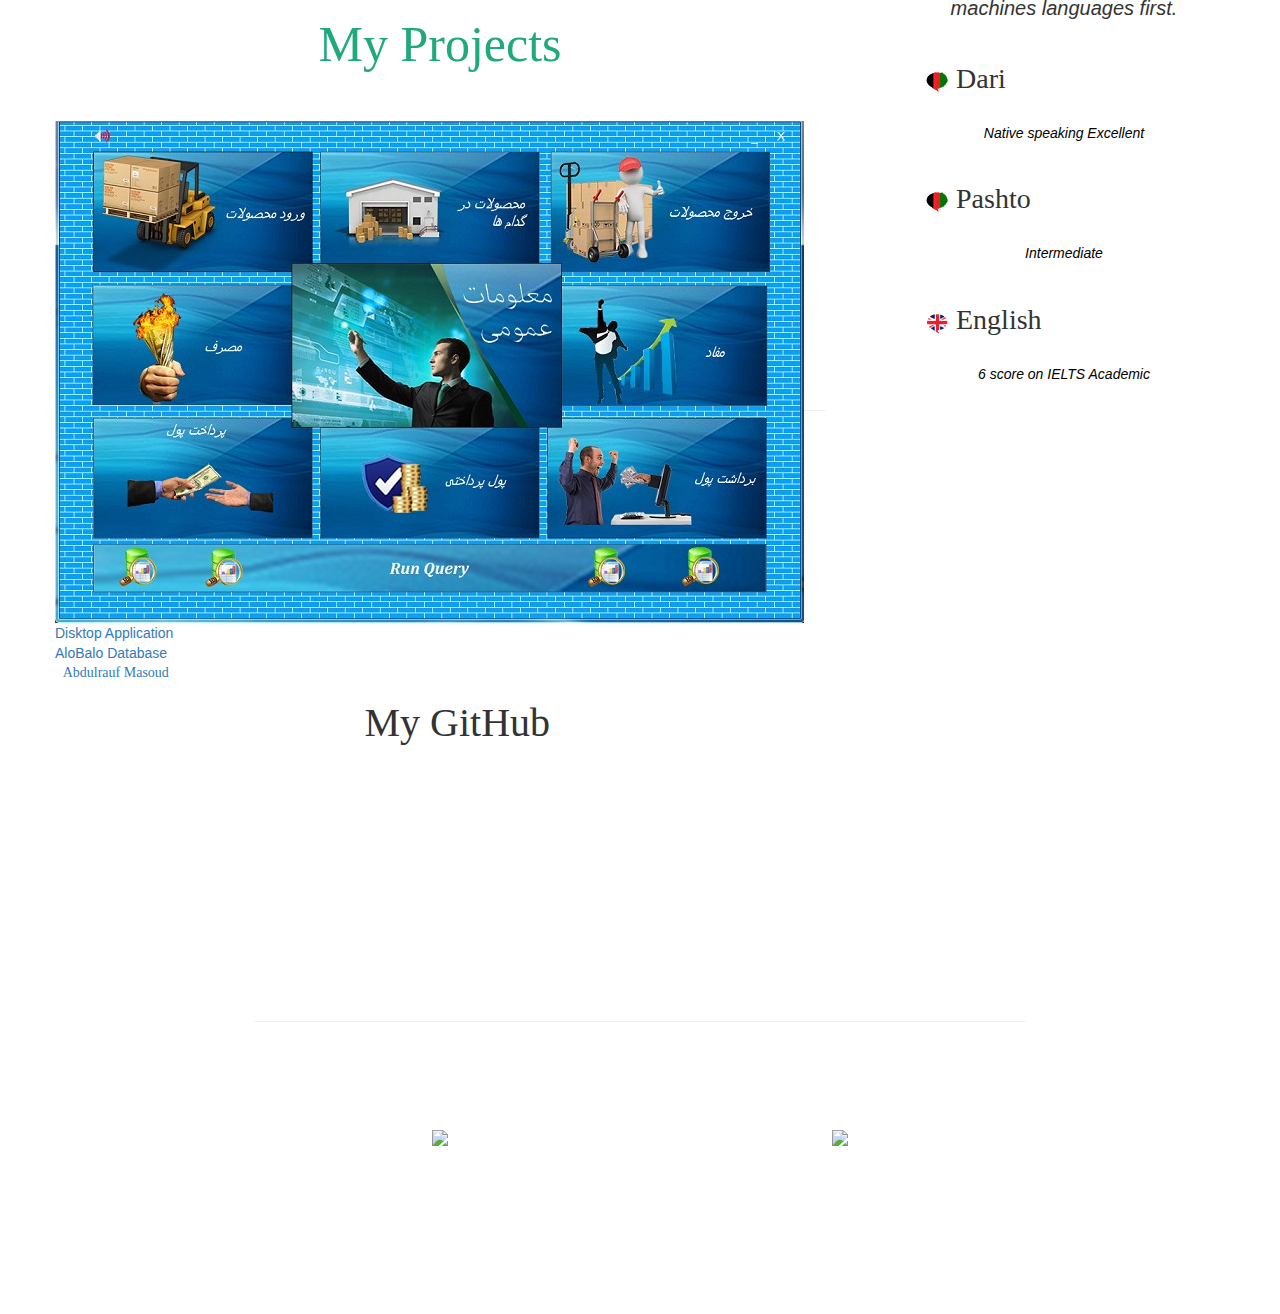
==== commit 9255dd48: "Update index.html" ====
--- a/index.html
+++ b/index.html
@@ -13,9 +13,6 @@
 	<link rel="stylesheet" type="text/css" href="http://fonts.googleapis.com/css?family=Tangerine">
 	<link rel="stylesheet" href="//cdnjs.cloudflare.com/ajax/libs/octicons/2.0.2/octicons.min.css">
 	<link rel="stylesheet" href="CSS/github-activity.css">
-	<link rel="stylesheet" href="CSS/font-awesome.css">
-	<link rel="stylesheet" href="CSS/font-awesome.min(1).css">
-	<link rel="stylesheet" href="CSS/font-awesome.min.css">
 	
 	<script type="text/javascript" src="//cdnjs.cloudflare.com/ajax/libs/mustache.js/0.7.2/mustache.min.js"></script>
 <script type="text/javascript" src="JavaScript/github-activity.js"></script>
@@ -23,12 +20,18 @@
 	<link rel="stylesheet" href="CSS/Copied-style.css">
 	<link rel="stylesheet" href="CSS/MyStyle.css">
     <link rel="stylesheet" href="CSS/MediaQuery.css">
-	
+	<link rel="stylesheet" href="https://cdnjs.cloudflare.com/ajax/libs/font-awesome/4.6.3/css/font-awesome.min.css">
 </head>
 <!-------------------------Body--------------------->
 	<body>  
 					
-	
+	<div id="loader-wrapper">
+  <div id="loader"></div>
+  
+  <div class="loader-section section-left"></div>
+  <div class="loader-section section-right"></div>
+  
+</div>
 		
 <div class="container-fluid">
 	
@@ -62,8 +65,8 @@
 	<div class="col-xs-1 col-sm-1  col-md-1 col-lg-1">
 	</div>
 	<div class="col-xs-12 col-sm-3  col-md-3 col-lg-3"  style="padding-top:5%; ">
-		<div class="myimage" ><a href="Images/Abdulrauf.png">
-                 <img src="Images/Abdulrauf.png" class="img-circle img-responsive center-block img-thumbnail "></a>
+		<div class="myimage" ><a href="Images/rainbow.jpg">
+                 <img src="Images/rainbow.jpg" class="img-circle img-responsive center-block img-thumbnail "></a>
 				</div>	
 		<!--//header-->
 				
@@ -85,14 +88,13 @@
 
 	</div>
 			<div class="header">    
-        <div class="profile-content " style="padding-left:5%;">
-			
-            <ul class="social list-inline">
-                <li><a href="https://twitter.com/009_masoud" class="text-rendering"><i class="fa fa-twitter"></i></a></li>
-                <li><a href="https://plus.google.com/112417291341196289769" class="text-rendering"><i class="fa fa-google-plus"></i></a></li>
-                <li><a href="https://www.linkedin.com/in/abdulrauf-masoud-2b6833103" class="text-rendering"><i class="fa fa-linkedin"></i></a></li>
-                <li><a href="https://github.com/AbdulraufMasoud" class="text-rendering"><i class="fa fa-github-alt"></i></a></li>
-                <li class="last-item"><a href="https://www.facebook.com/AbdulraufMasouds" class="text-rendering"><i class="fa fa-facebook"></i></a></li>
+        <div class="profile-content " style="padding-left:5%;">		
+           <ul class="social list-inline">
+                <li><a href="https://twitter.com/009_masoud" class=""><i class="fa fa-twitter"></i></a></li>
+                <li><a href="https://plus.google.com/112417291341196289769"><i class="fa fa-google-plus"></i></a></li>
+                <li><a href="https://www.linkedin.com/in/abdulrauf-masoud-2b6833103"><i class="fa fa-linkedin"></i></a></li>
+                <li><a href="https://github.com/AbdulraufMasoud"><i class="fa fa-github-alt"></i></a></li>
+                <li class="last-item"><a href="https://www.facebook.com/AbdulraufMasouds"><i class="fa fa-facebook"></i></a></li>
             </ul>
 
         </div><!--//profile-->
@@ -185,9 +187,9 @@
                     </h1>
 			
 			
-			<div class="col-lg-6 col-sm-6 nomargin">
-                    <a href="Images/fullsize/1.jpg" class="portfolio-box">
-                        <img src="Images/fullsize/1.jpg" class="img-responsive" alt="">
+			<div class="col-lg-12 col-sm-12 nomargin">
+                    <a href="Images/Alobalo.jpg" class="portfolio-box">
+                        <img src="Images/Alobalo.jpg" class="img-responsive" alt="">
                         <div class="portfolio-box-caption">
                             <div class="portfolio-box-caption-content">
                                 <div class="project-category text-faded">
@@ -201,21 +203,7 @@
                     </a>
                 </div>
 			
-			<div class="col-lg-6 col-sm-6 nomargin">
-                    <a href="Images/fullsize/2.jpg" class="portfolio-box">
-                        <img src="Images/fullsize/2.jpg" class="img-responsive" alt="">
-                        <div class="portfolio-box-caption">
-                            <div class="portfolio-box-caption-content">
-                                <div class="project-category text-faded">
-                                    Disktop Application
-                                </div>
-                                <div class="project-name">
-                                    AloBalo Database
-                                </div>
-                            </div>
-                        </div>
-                    </a>
-                </div>
+		
 				
 		</section >
 			<hr class="primary" style="color:black;">
@@ -350,11 +338,11 @@
                     <h3 class="skills-font" style="font-size:20px;">Ready to start your next project with me? That's great! Give me a call or send me an email and I will get back to you as soon as possible!</h3>
                 </div>
                 <div class="col-lg-4 col-lg-offset-2 text-center" style="padding-top:2%; padding-bottom:4%;">
-                    <i class="fa fa-phone fa-3x sr-contact"></i>
+                    <img src ="Images/phone.png">
                     <h3 class="skills-font">+93 729 242444</h3>
                 </div>
                 <div class="col-lg-4 text-center"  style="padding-top:2%; padding-bottom:4%;">
-                    <i class="fa fa-envelope-o fa-3x sr-contact"></i>
+                    <img src ="Images/massgebox.png">
                     <h3 class="skills-font"><a href="mailto:masoud_009@yahoo.com" style = "color: white; background-color:none;">masoud_009@yahoo.com</a></h3>
                 </div>
             </div>
--- a/CSS/MyStyle.css
+++ b/CSS/MyStyle.css
@@ -3,9 +3,11 @@
 -webkit-background-size: cover;
 -moz-background-size: cover;
 -o-background-size: cover;
+	-webkit-background-size:cover;
 background-size: cover;
 	background-repeat:no-repeat;
     background-position:center;
+	background-attachment: fixed
 }
 
 
@@ -48,7 +50,10 @@
 	
 }
 
-
+.text-rendering
+{
+text-rendering: optimizeLegibility;	
+}
 
 
 .header .profile-content .social a {
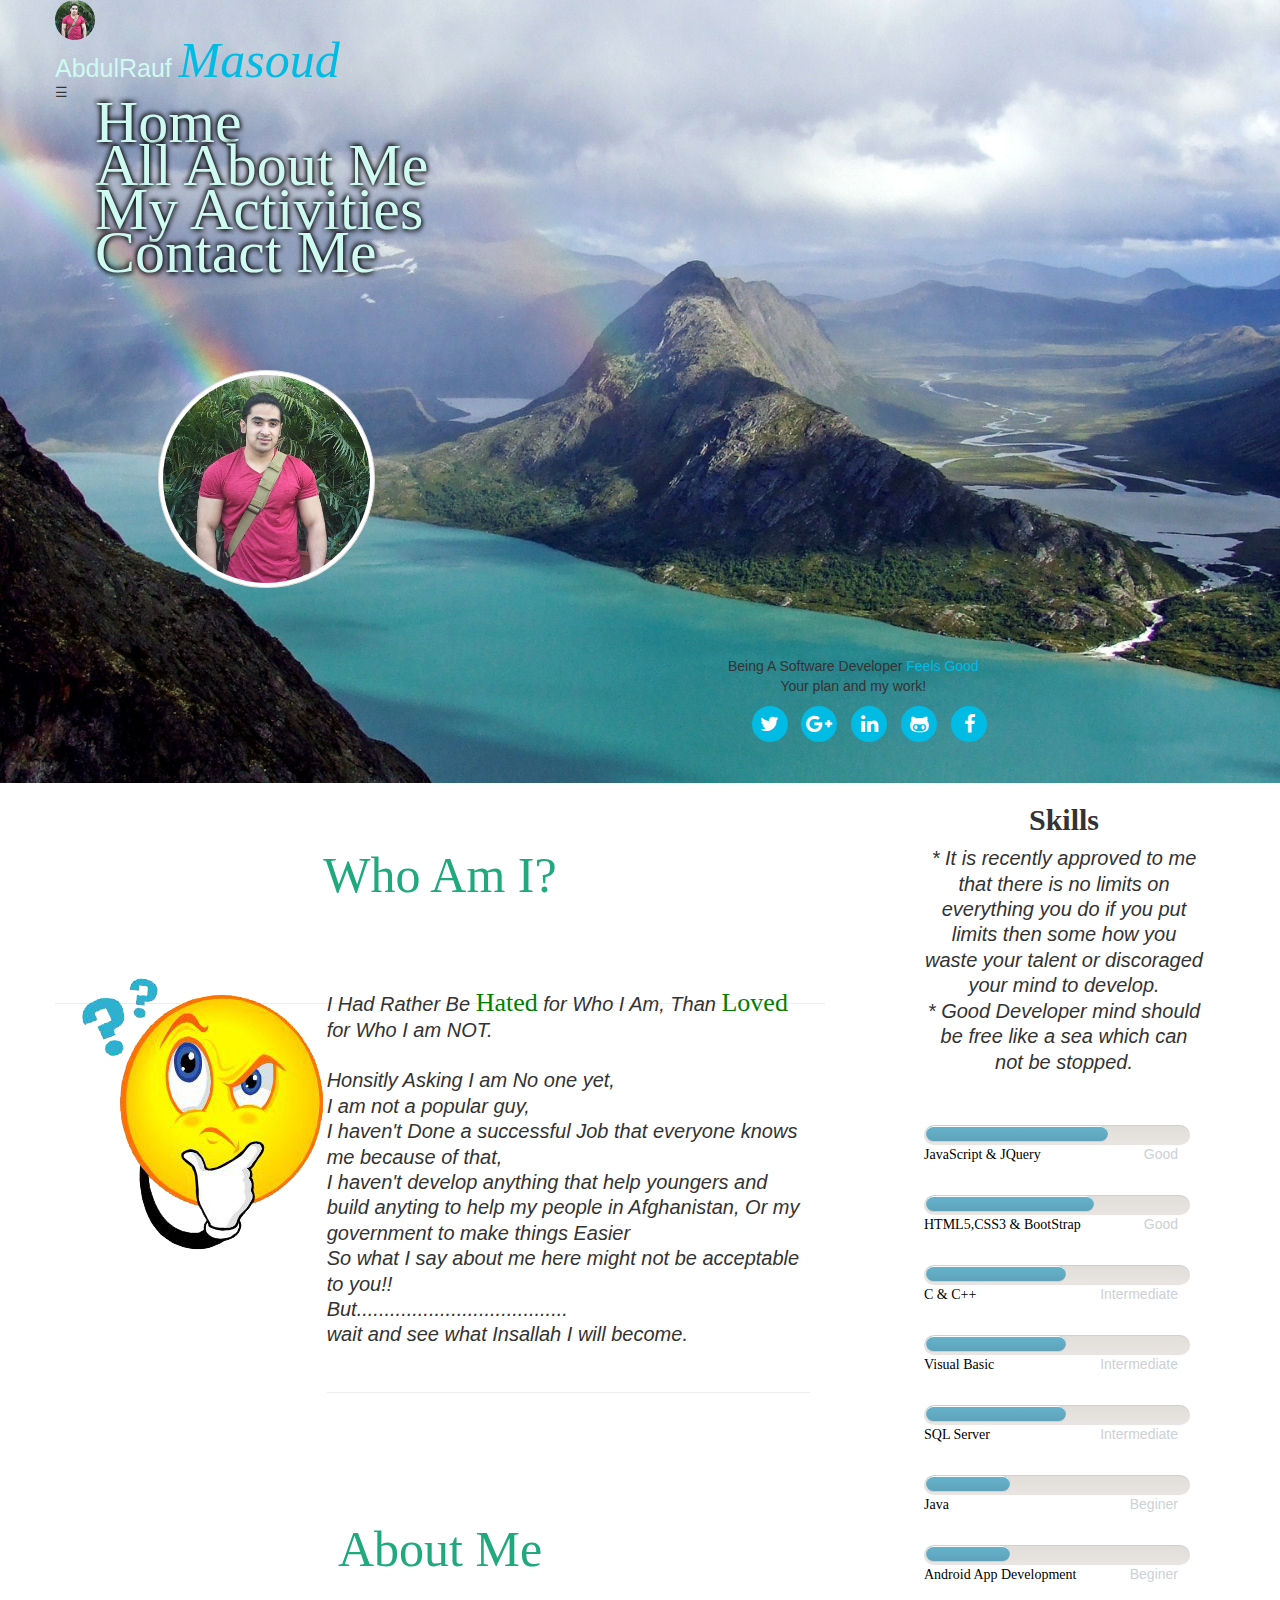
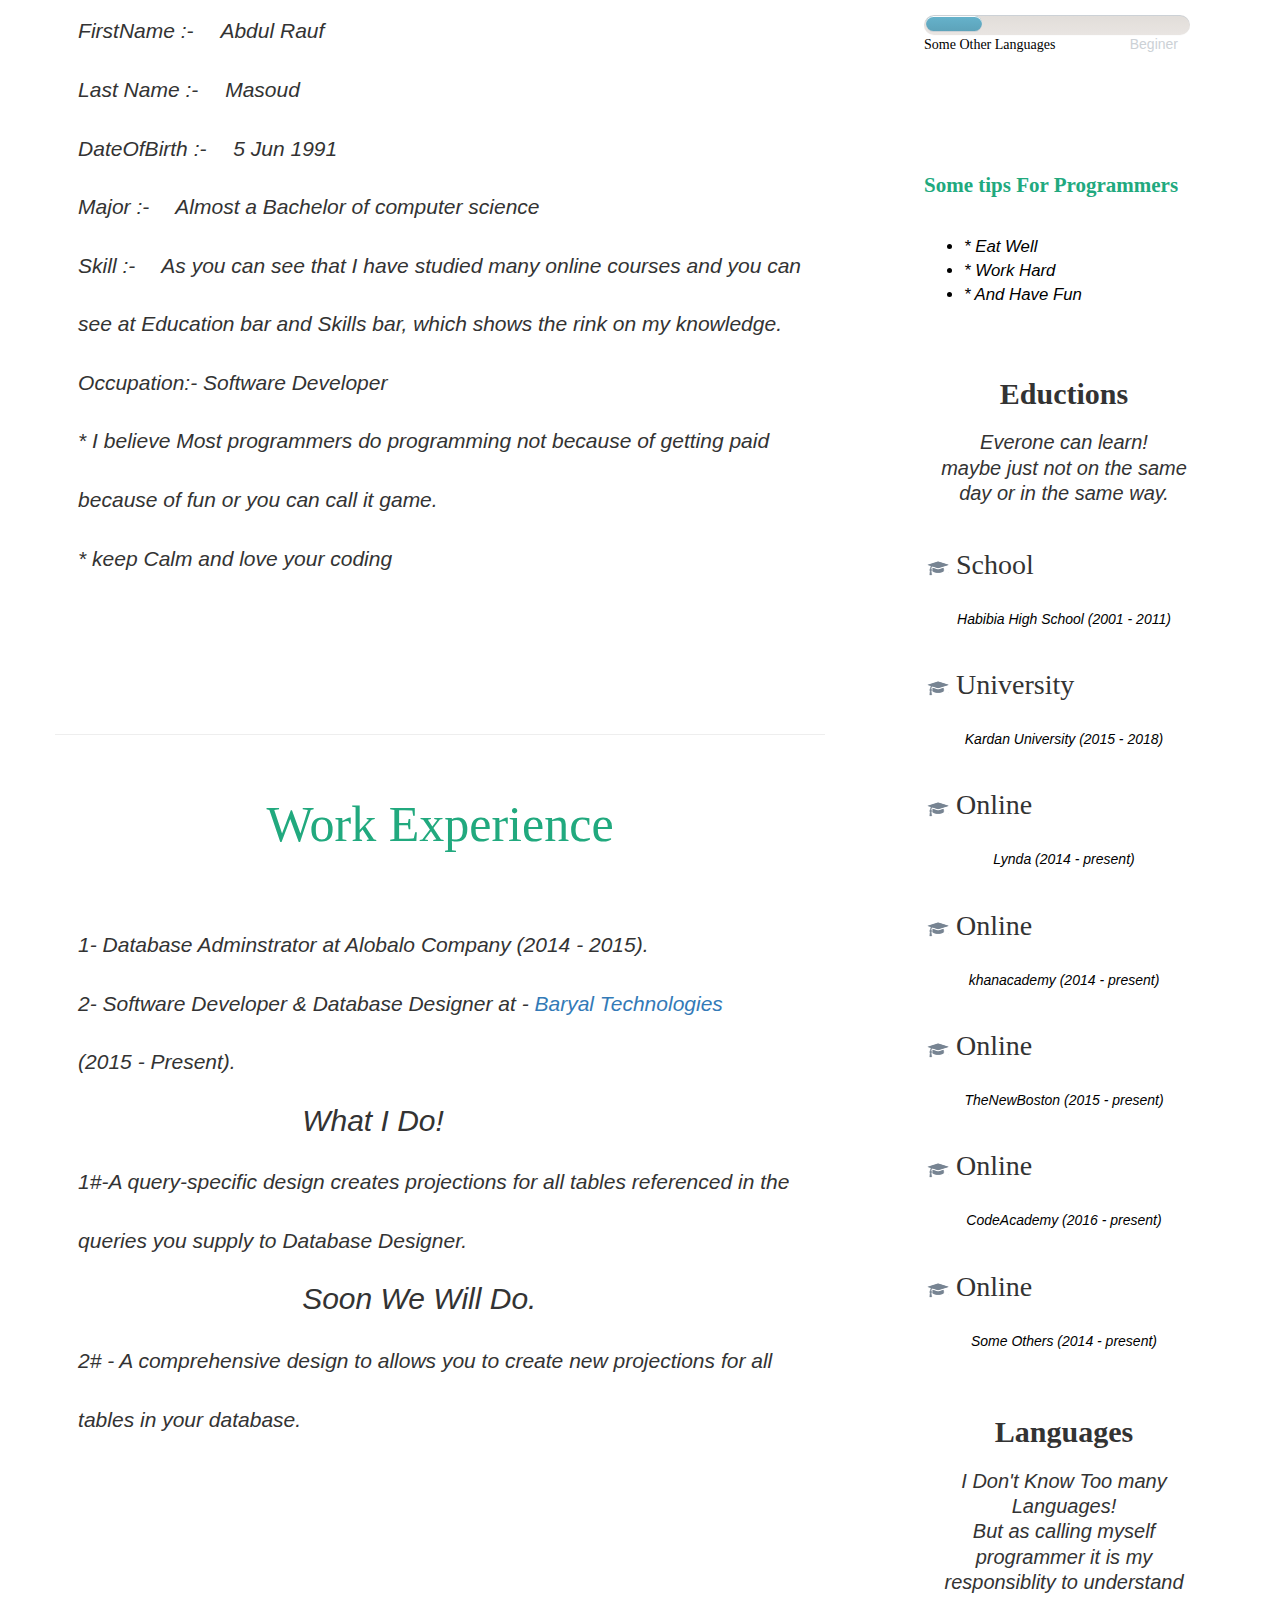
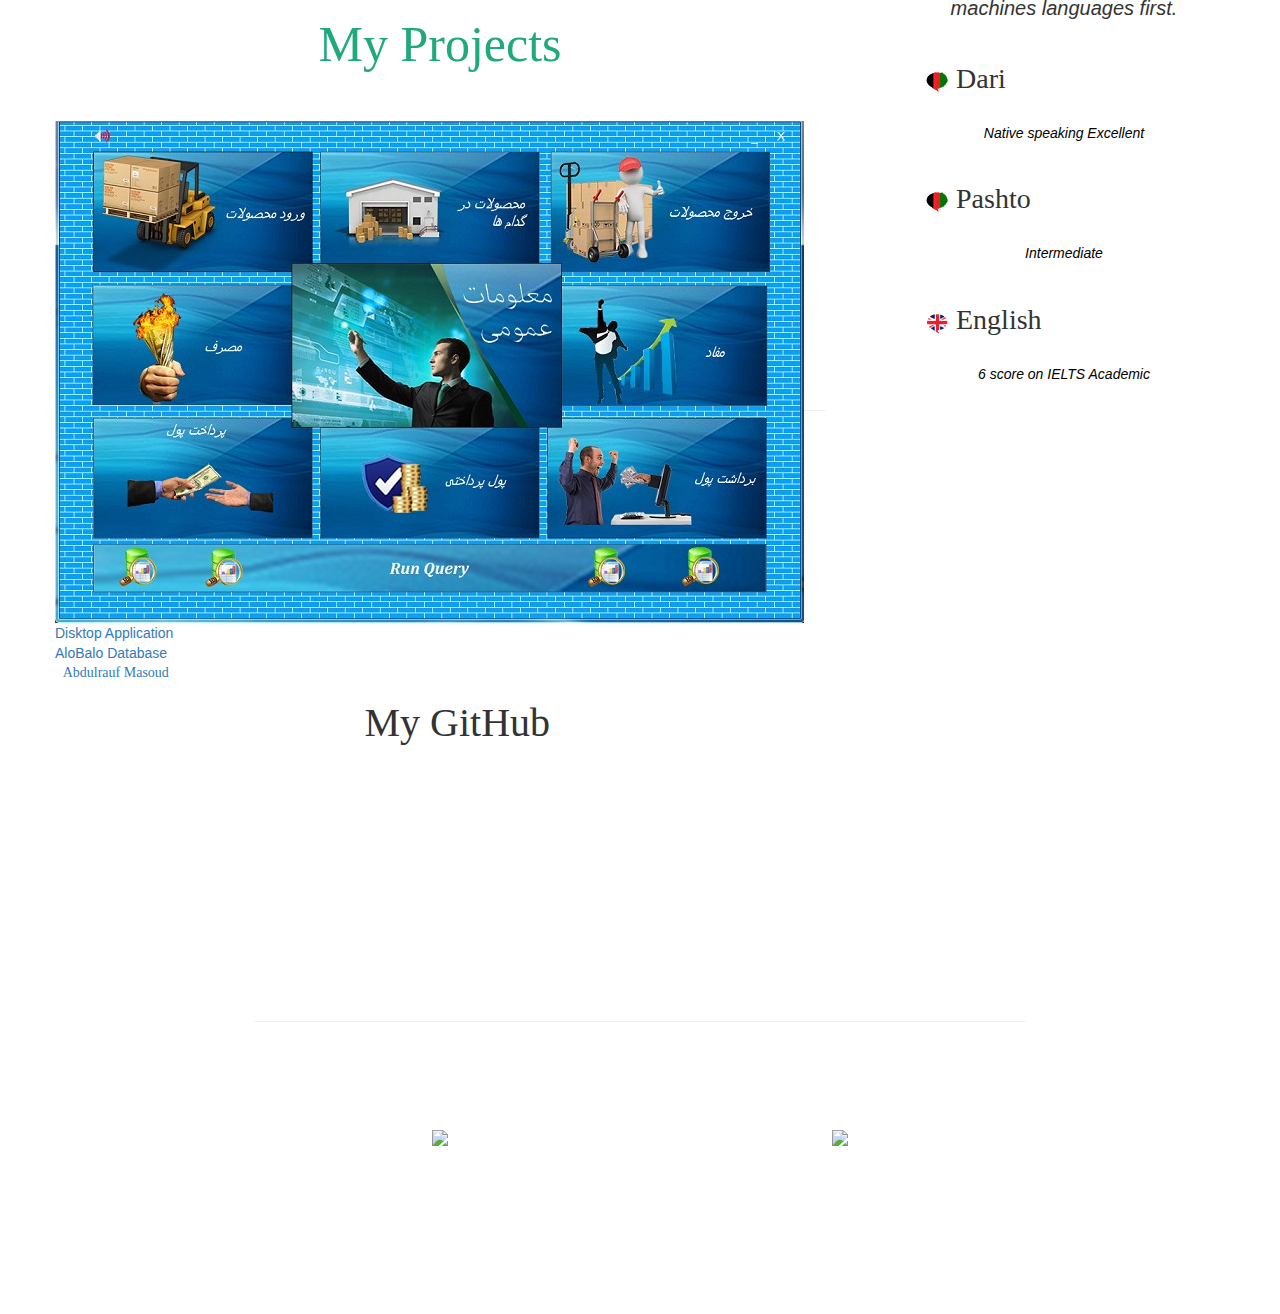
==== commit 97bf6eab: "Update index.html" ====
--- a/index.html
+++ b/index.html
@@ -64,17 +64,13 @@
 	
 	<div class="col-xs-1 col-sm-1  col-md-1 col-lg-1">
 	</div>
-	<div class="col-xs-12 col-sm-3  col-md-3 col-lg-3"  style="padding-top:5%; ">
-		<div class="myimage" ><a href="Images/rainbow.jpg">
-                 <img src="Images/rainbow.jpg" class="img-circle img-responsive center-block img-thumbnail "></a>
+		<div class="col-xs-12 col-sm-3  col-md-3 col-lg-3"  style="padding-top:5%; ">
+		<div class="myimage" ><a href="Images/Abdulrauf.png">
+                 <img src="Images/Abdulrauf.jpg" class="img-circle img-responsive center-block img-thumbnail "></a>
 				</div>	
 		<!--//header-->
 				
-			</div>	
-                
-			
-			
-				
+			</div>	 			
 	<div class="col-xs-12 col-sm-7  col-md-8 col-lg-8" style="padding-top:0px;">
 		<div class="center">
 			 <div class="page">
@@ -129,11 +125,6 @@
 							<div class="item-img">
 								<img src= "Images/who_am_i.png" alt="" />
 							</div>
-     
-						
-					 
-
-              
                 </div>
                 <div class =" col-xs-12  col-sm-8 col-md-8 col-lg-8" style="padding-bottom:15%;">
                    <h3 class="skills-font" style="text-align:left; padding-bottom:5%;"> 
@@ -202,9 +193,7 @@
                         </div>
                     </a>
                 </div>
-			
-		
-				
+					
 		</section >
 			<hr class="primary" style="color:black;">
 		
@@ -349,11 +338,6 @@
         </div>
     </section>
 	
-	
-	
-	
-	
-	
 	</div>
 
 		<script src= "JavaScript/prefixfree.min.js"></script>
--- a/CSS/MyStyle.css
+++ b/CSS/MyStyle.css
@@ -1,5 +1,5 @@
 html { 
-background:url(../Images/Band-e-Amir1.png) no-repeat center center fixed; 
+background:url(../Images/rainbow.jpg) no-repeat center center fixed; 
 -webkit-background-size: cover;
 -moz-background-size: cover;
 -o-background-size: cover;
@@ -50,10 +50,7 @@
 	
 }
 
-.text-rendering
-{
-text-rendering: optimizeLegibility;	
-}
+
 
 
 .header .profile-content .social a {
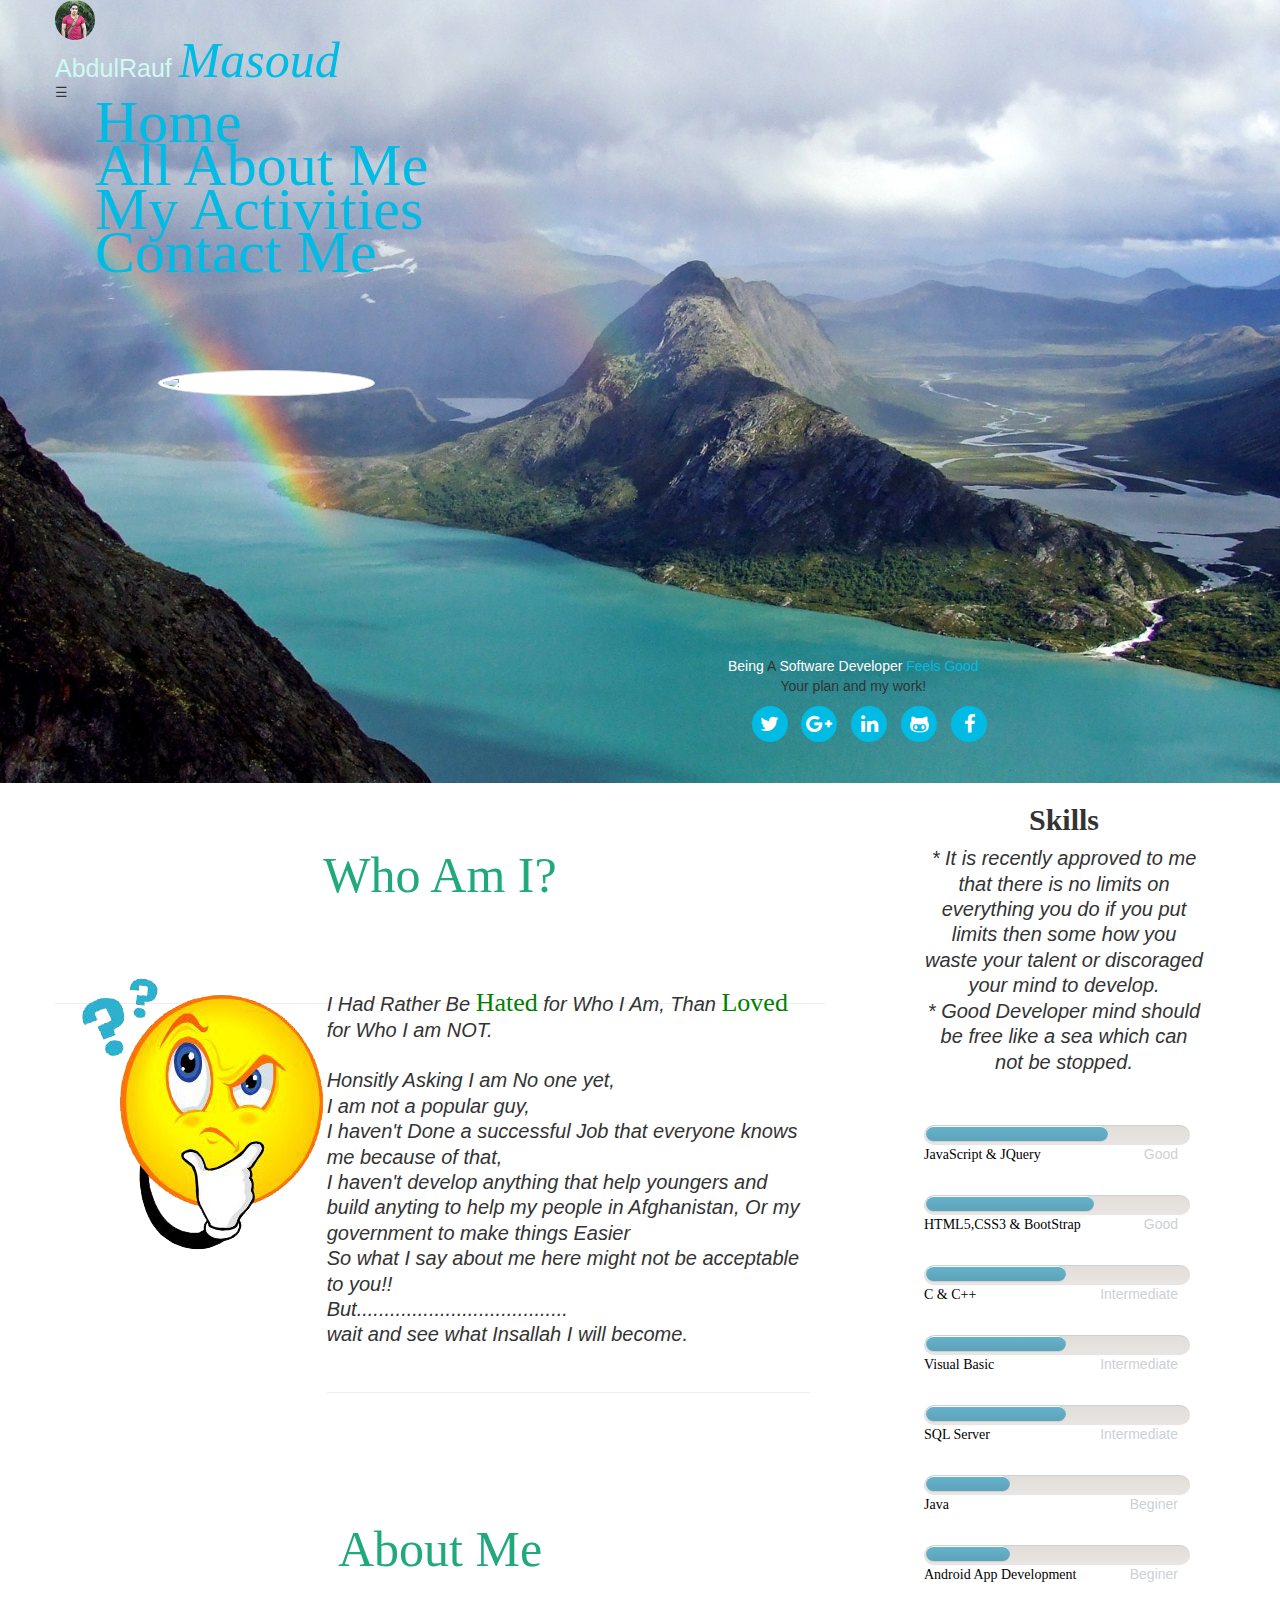
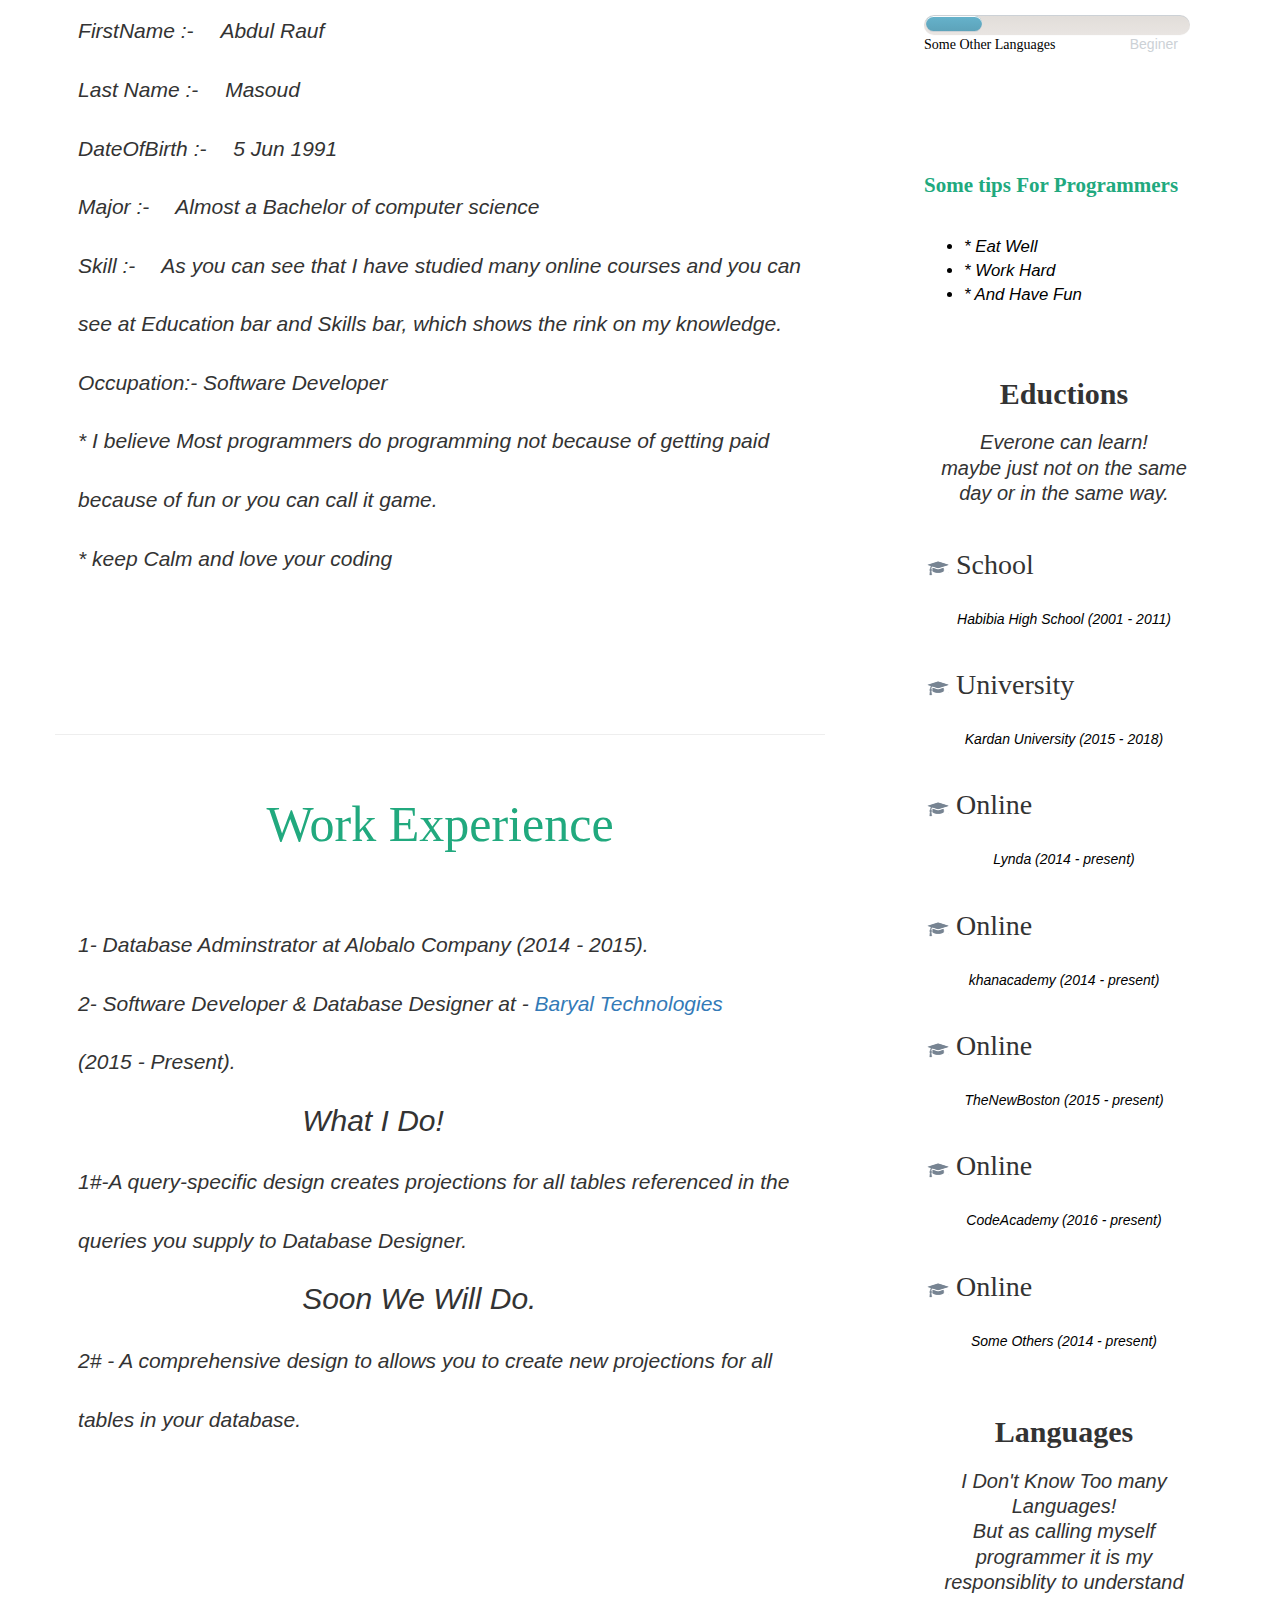
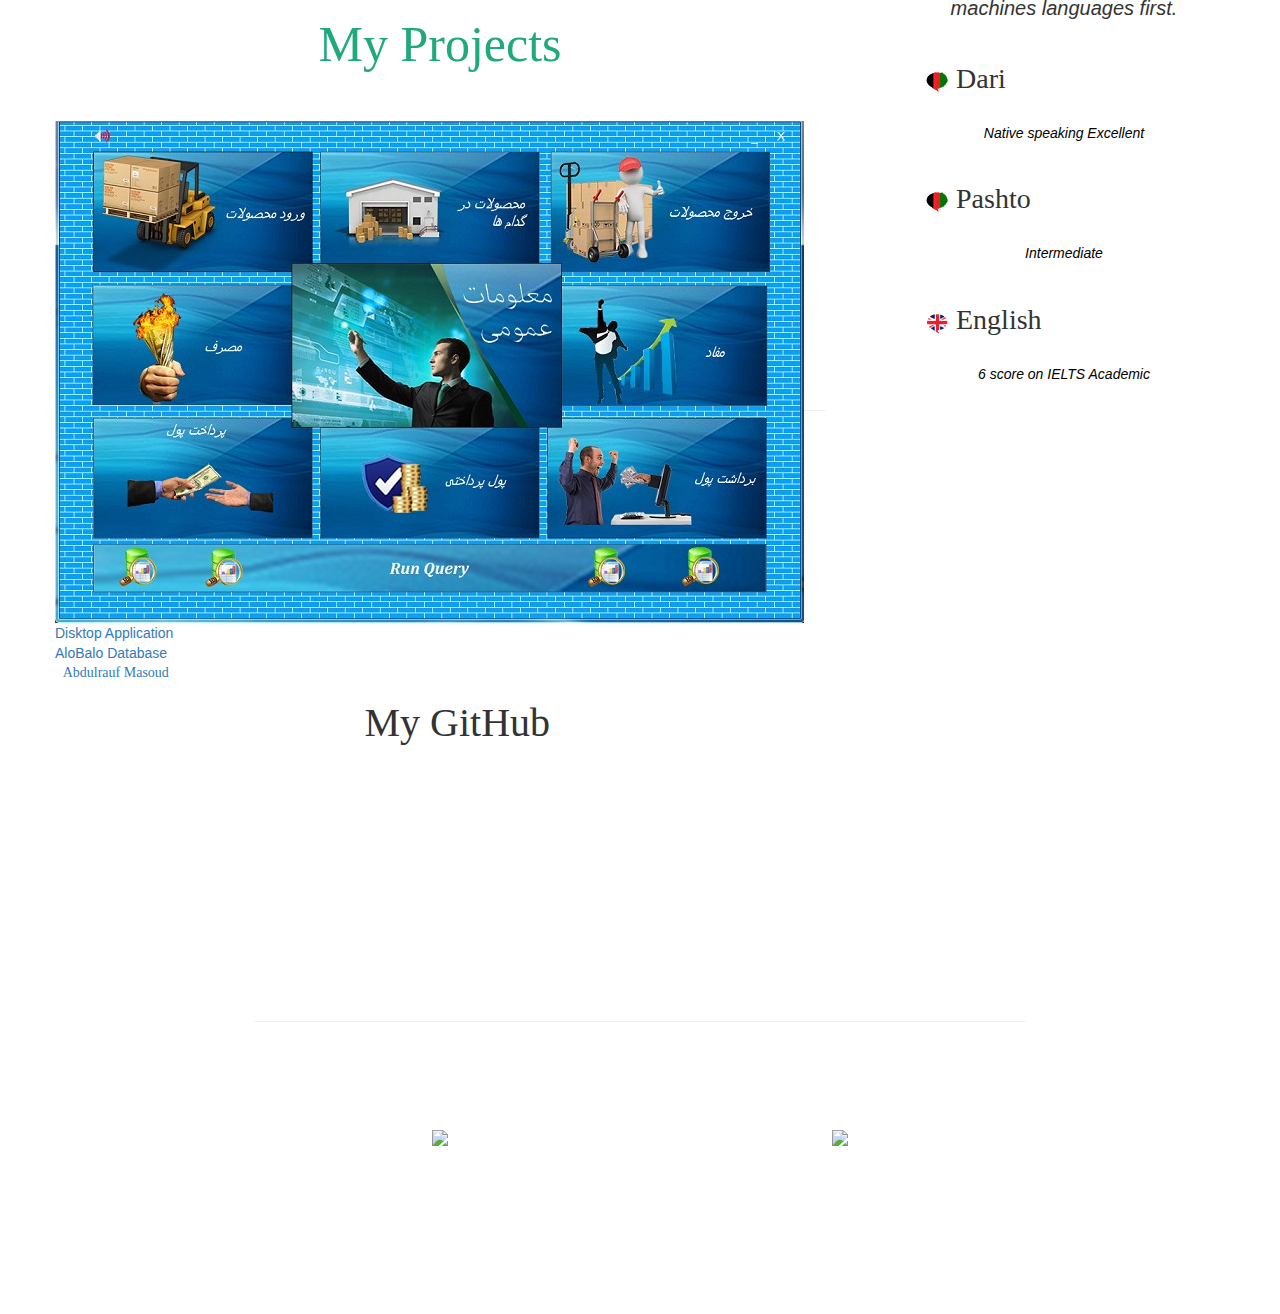
==== commit 18d9081d: "Update index.html" ====
--- a/index.html
+++ b/index.html
@@ -13,14 +13,14 @@
 	<link rel="stylesheet" type="text/css" href="http://fonts.googleapis.com/css?family=Tangerine">
 	<link rel="stylesheet" href="//cdnjs.cloudflare.com/ajax/libs/octicons/2.0.2/octicons.min.css">
 	<link rel="stylesheet" href="CSS/github-activity.css">
-	
+	<link rel="stylesheet" href="https://cdnjs.cloudflare.com/ajax/libs/font-awesome/4.6.3/css/font-awesome.min.css">
 	<script type="text/javascript" src="//cdnjs.cloudflare.com/ajax/libs/mustache.js/0.7.2/mustache.min.js"></script>
 <script type="text/javascript" src="JavaScript/github-activity.js"></script>
 	
 	<link rel="stylesheet" href="CSS/Copied-style.css">
 	<link rel="stylesheet" href="CSS/MyStyle.css">
     <link rel="stylesheet" href="CSS/MediaQuery.css">
-	<link rel="stylesheet" href="https://cdnjs.cloudflare.com/ajax/libs/font-awesome/4.6.3/css/font-awesome.min.css">
+	
 </head>
 <!-------------------------Body--------------------->
 	<body>  
@@ -65,8 +65,8 @@
 	<div class="col-xs-1 col-sm-1  col-md-1 col-lg-1">
 	</div>
 		<div class="col-xs-12 col-sm-3  col-md-3 col-lg-3"  style="padding-top:5%; ">
-		<div class="myimage" ><a href="Images/Abdulrauf.png">
-                 <img src="Images/Abdulrauf.jpg" class="img-circle img-responsive center-block img-thumbnail "></a>
+		<div class="myimage" ><a href="Images/Abdulrauf2.jpg">
+                 <img src="Images/Abdulrauf2.jpg" class="img-circle img-responsive center-block img-thumbnail "></a>
 				</div>	
 		<!--//header-->
 				
@@ -75,10 +75,10 @@
 		<div class="center">
 			 <div class="page">
 
-	  <span >Being</span>
+	  <span style="color:white;">Being</span>
 		 	 <span>A</span>
-		 	 <span>Software</span>
-		 	 <span>Developer</span>
+		 	 <span style="color:white">Software</span>
+		 	 <span style="color:white">Developer</span>
 				 <span  style="color: #00BBE4;"><span>Feels</span> Good</span>
 		 	 <p id="TD1">Your plan and my work!</p>
 
--- a/CSS/MyStyle.css
+++ b/CSS/MyStyle.css
@@ -494,16 +494,17 @@
 
 nav li.font-a {
 	display: inline-block;
+	font-size: bold;
+	font-family: Georgia, Times, "Times New Roman", serif;
 }
 
 nav div ul li a.font-a{
 	font-family: Vollkorn;
 	font-weight: 60%;
-	color: #cffaf1;
+	color: #00BBE4;
 	font-size: 1.2em;
 	padding: 0 0px;
-	text-shadow: 1px 2px 5px #000,
-				 -1px -2px 5px #000;
+
 	transition: color .5s ease 0s, font-size .5s ease 0s;
 }
 
@@ -511,8 +512,9 @@
 	color: orange;
 	font-size: 1em;
 	position: relative;
-}
-
+		text-shadow: 1px 2px 5px #000,
+				 -1px -2px 5px #000;
+}
 
 
 /*\\\\\\\\\\\\\\\\\\\--My SkillBar LastLine End --\\\\\\\\\\\\\\\\\\\\\*/
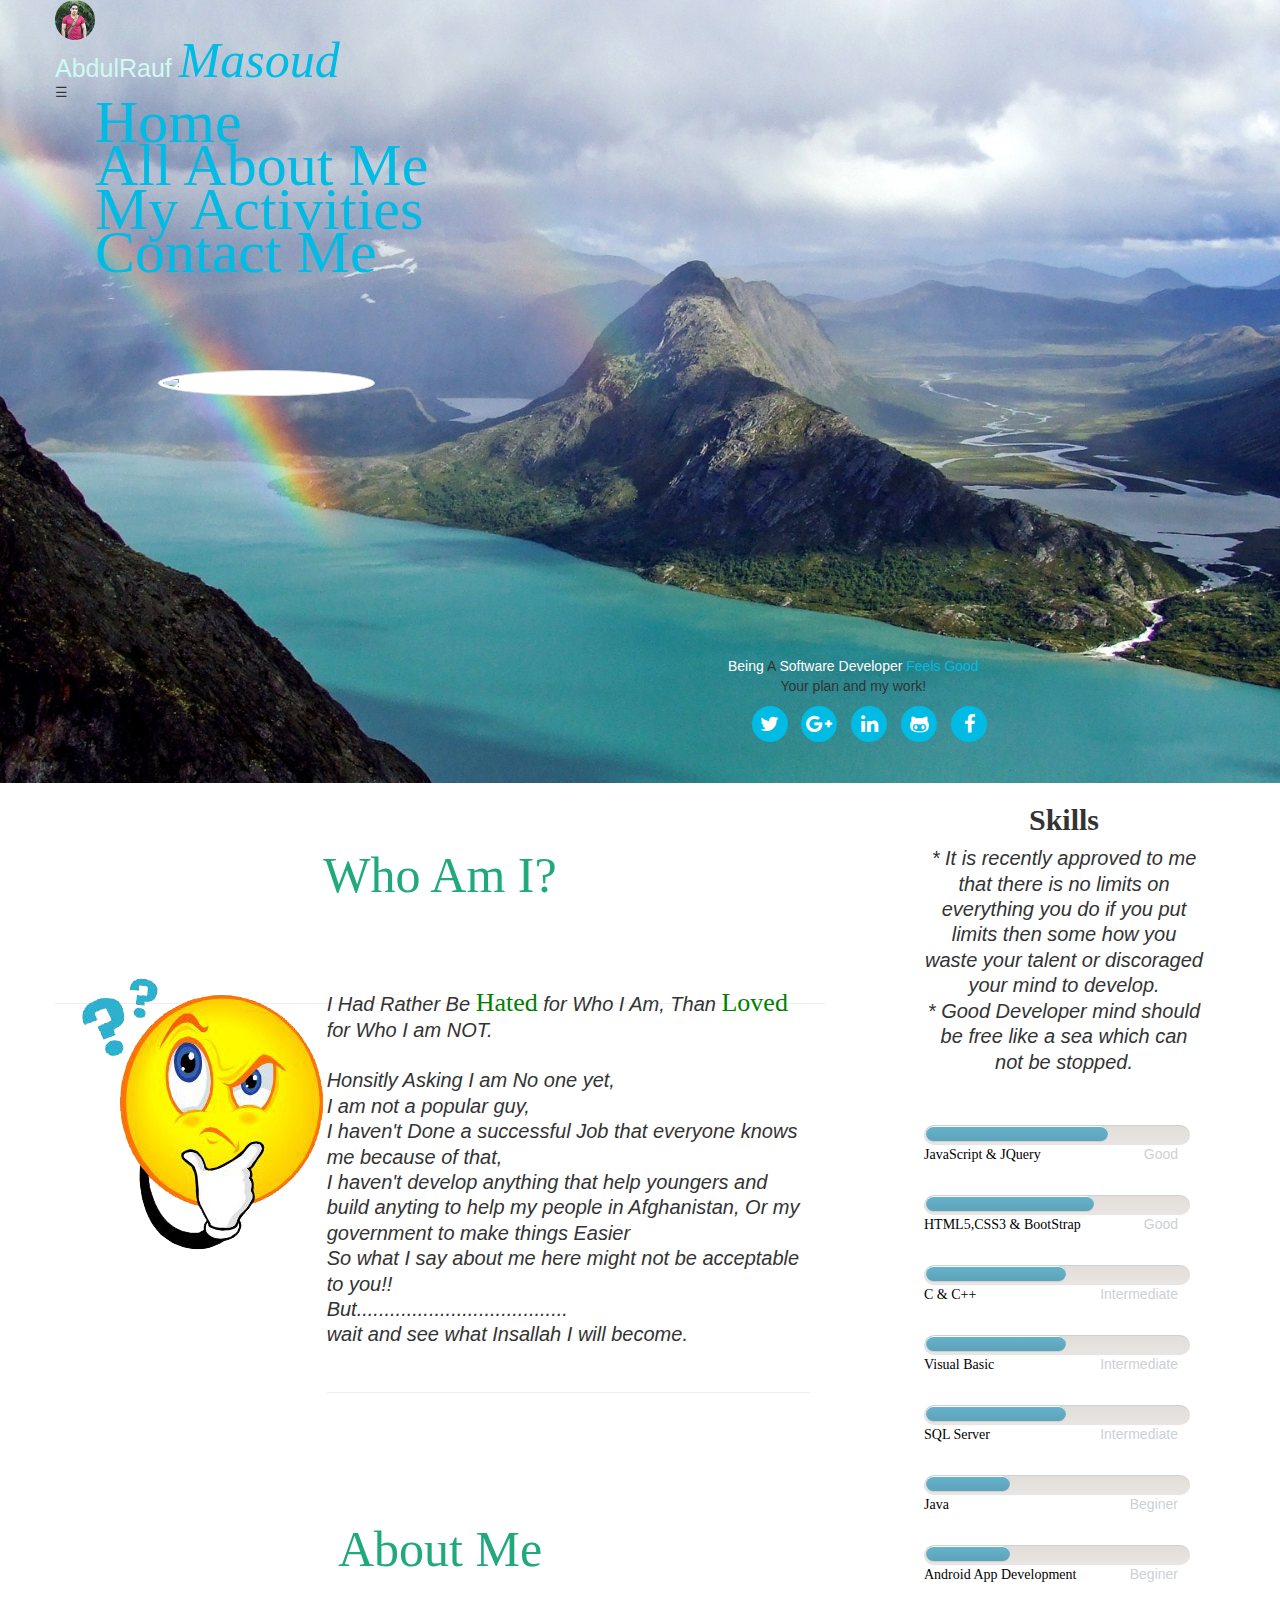
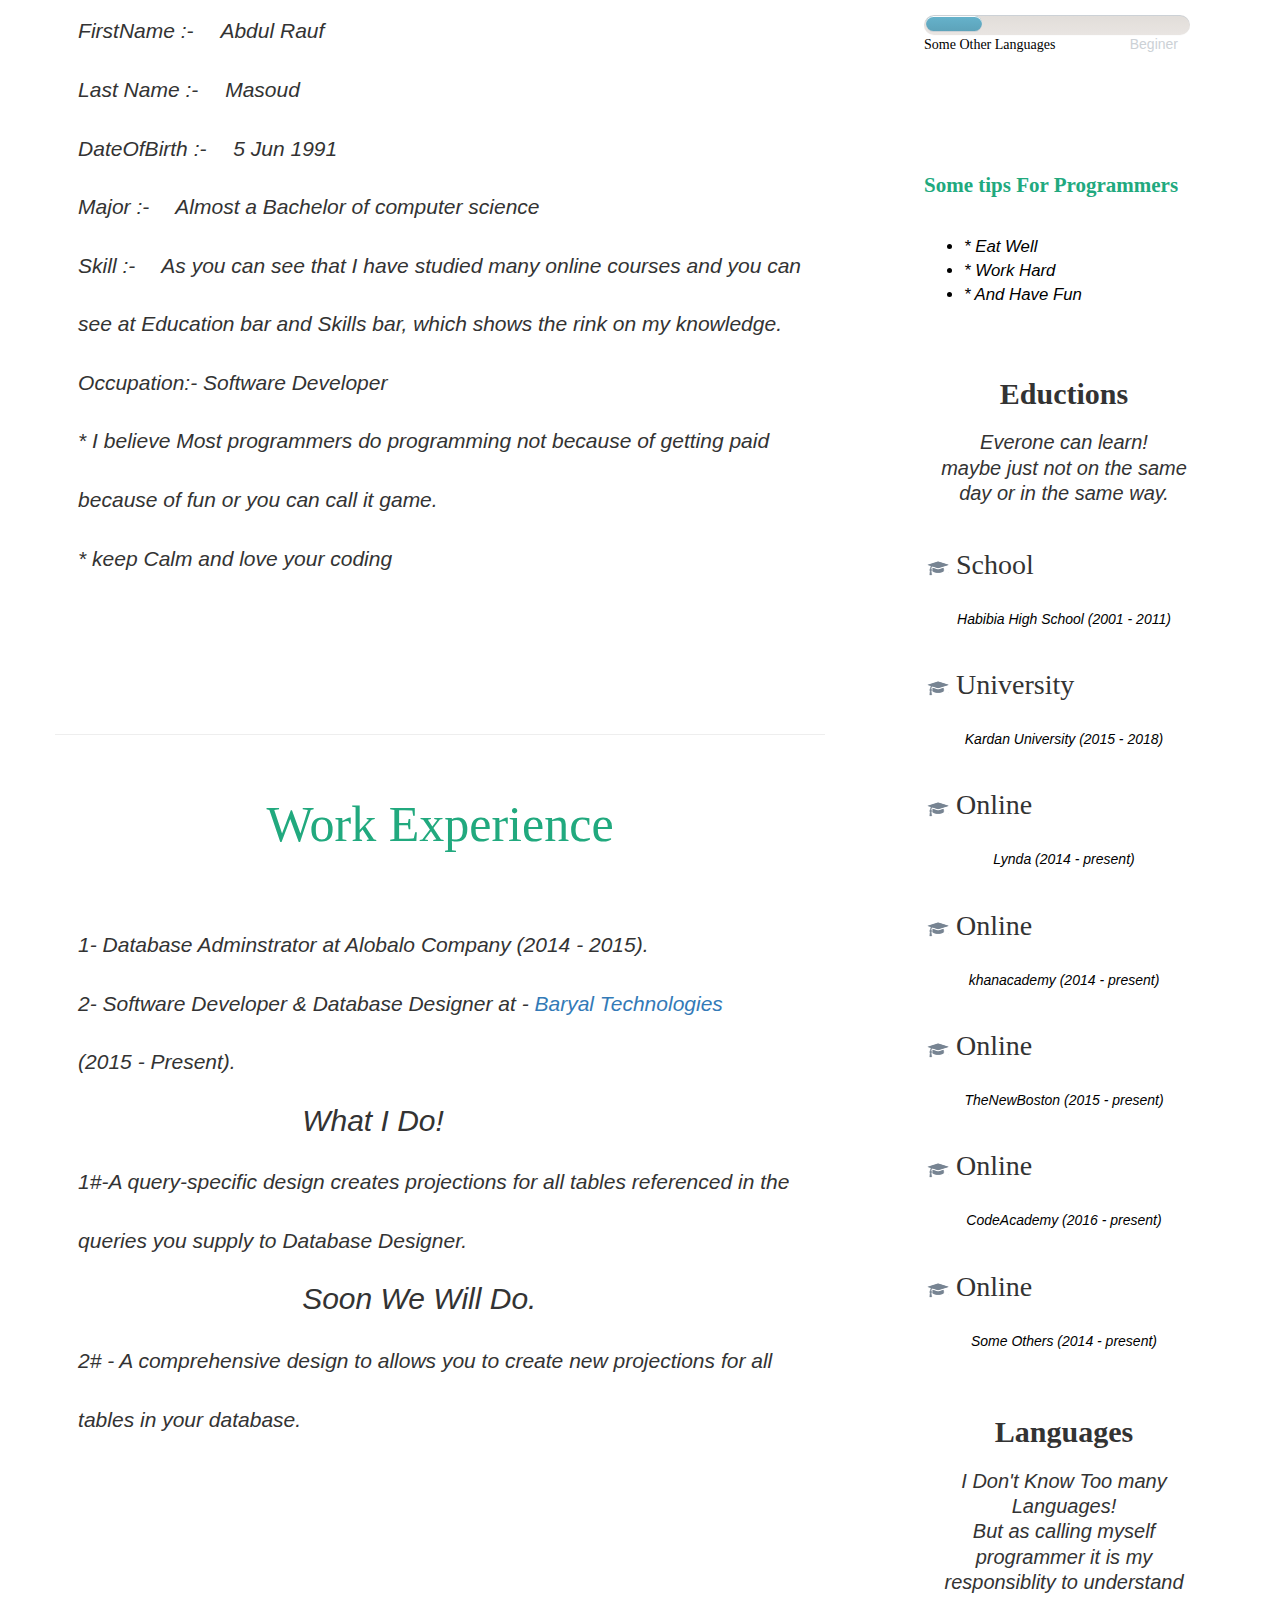
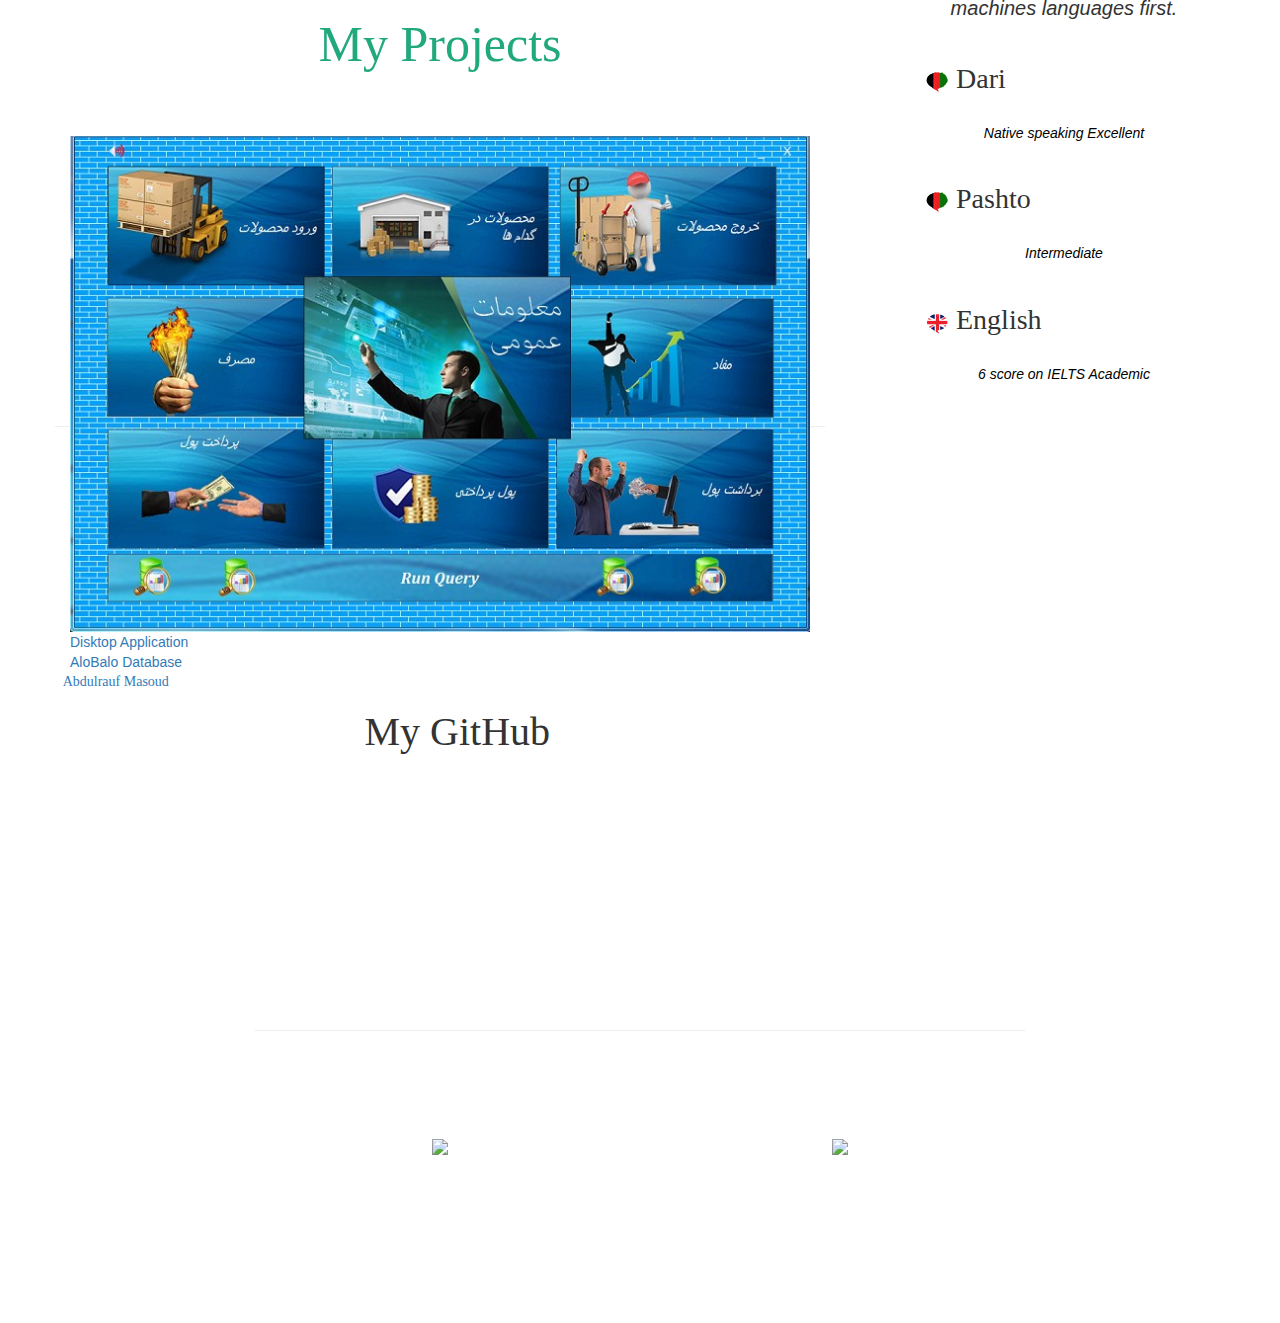
==== commit b5608b86: "Update index.html" ====
--- a/index.html
+++ b/index.html
@@ -174,11 +174,11 @@
 			</section>
 <!--------------------------My-Projects-Section -------------------------------->
 		<section id ="My-Activities">
-			 <h1 class="masoud textSize" style="margine-left:30%; padding-bottom:3%; padding-top:2%; color:#21a97e;">My Projects
+			 <h1 class="masoud textSize" style="margine-left:30%; padding-bottom:5%; padding-top:2%; color:#21a97e;">My Projects
                     </h1>
 			
 			
-			<div class="col-lg-12 col-sm-12 nomargin">
+			<div class="col-lg-12 col-sm-12">
                     <a href="Images/Alobalo.jpg" class="portfolio-box">
                         <img src="Images/Alobalo.jpg" class="img-responsive" alt="">
                         <div class="portfolio-box-caption">
